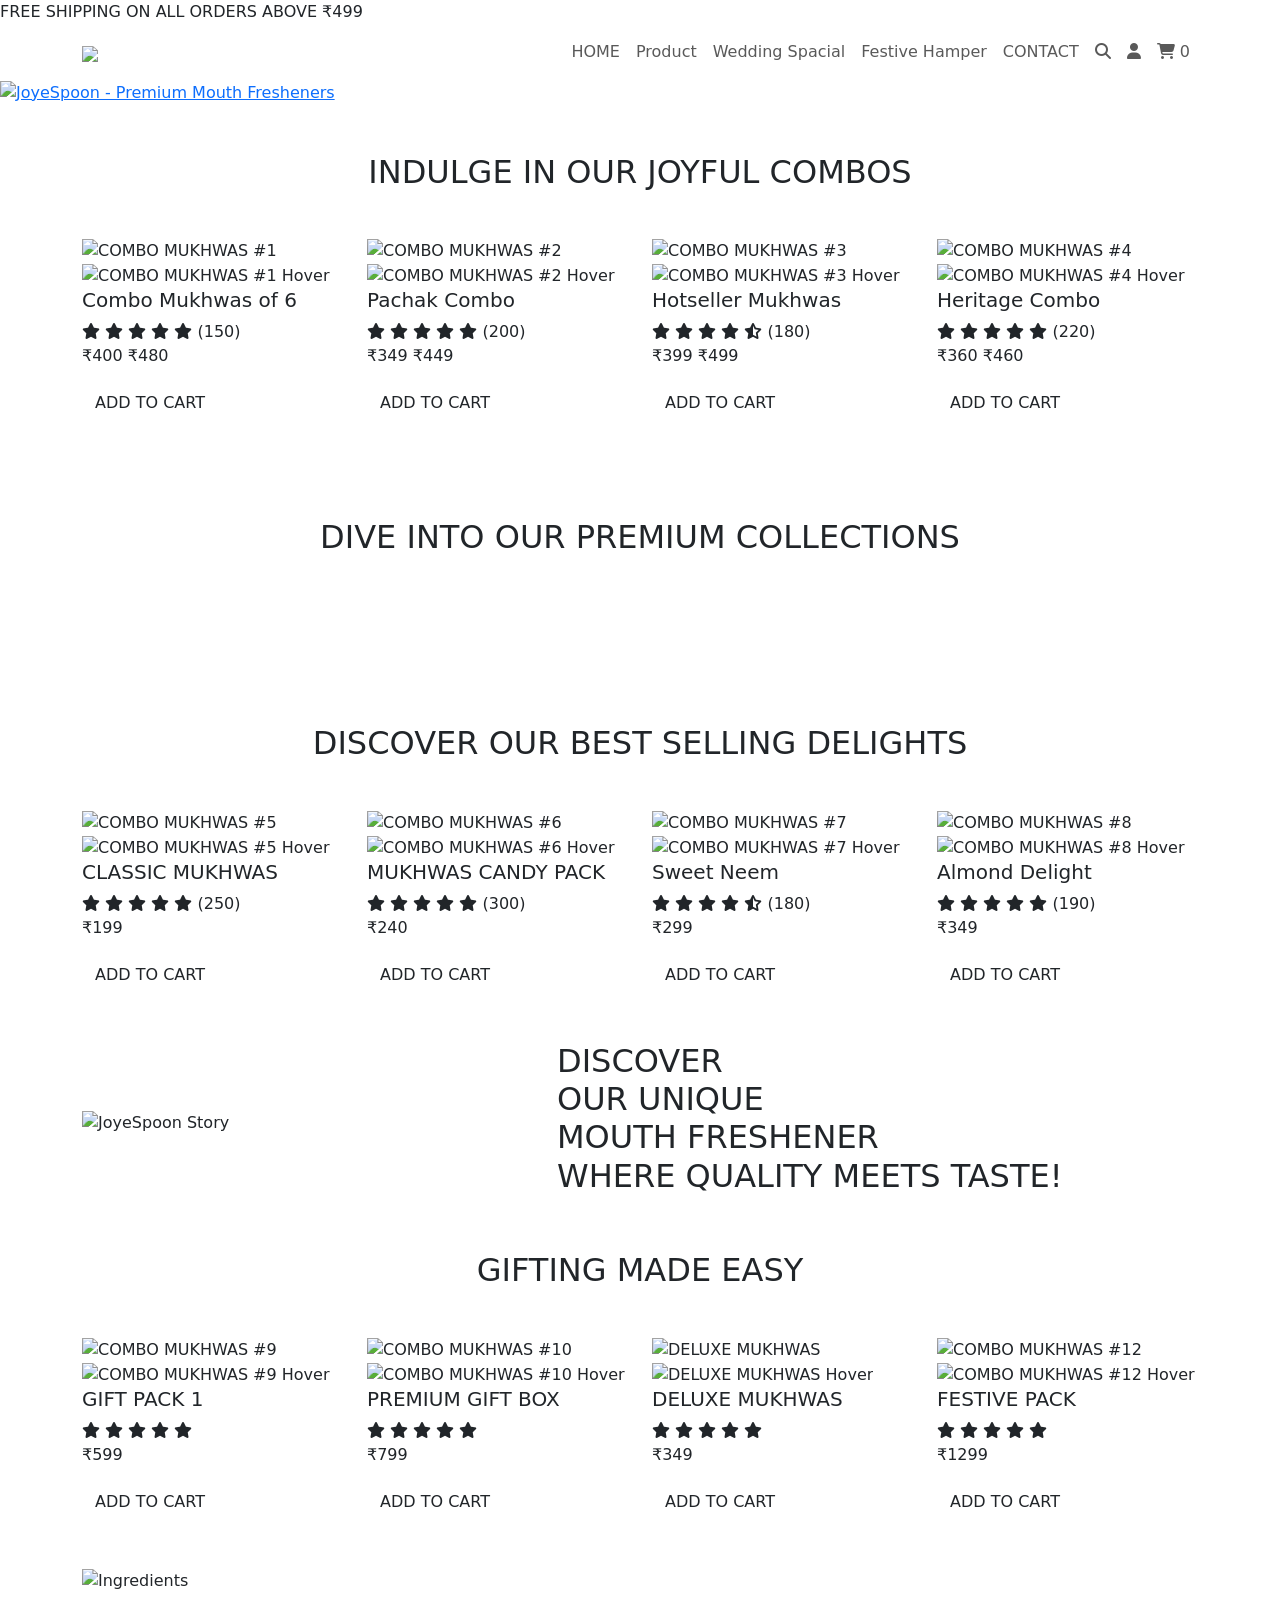
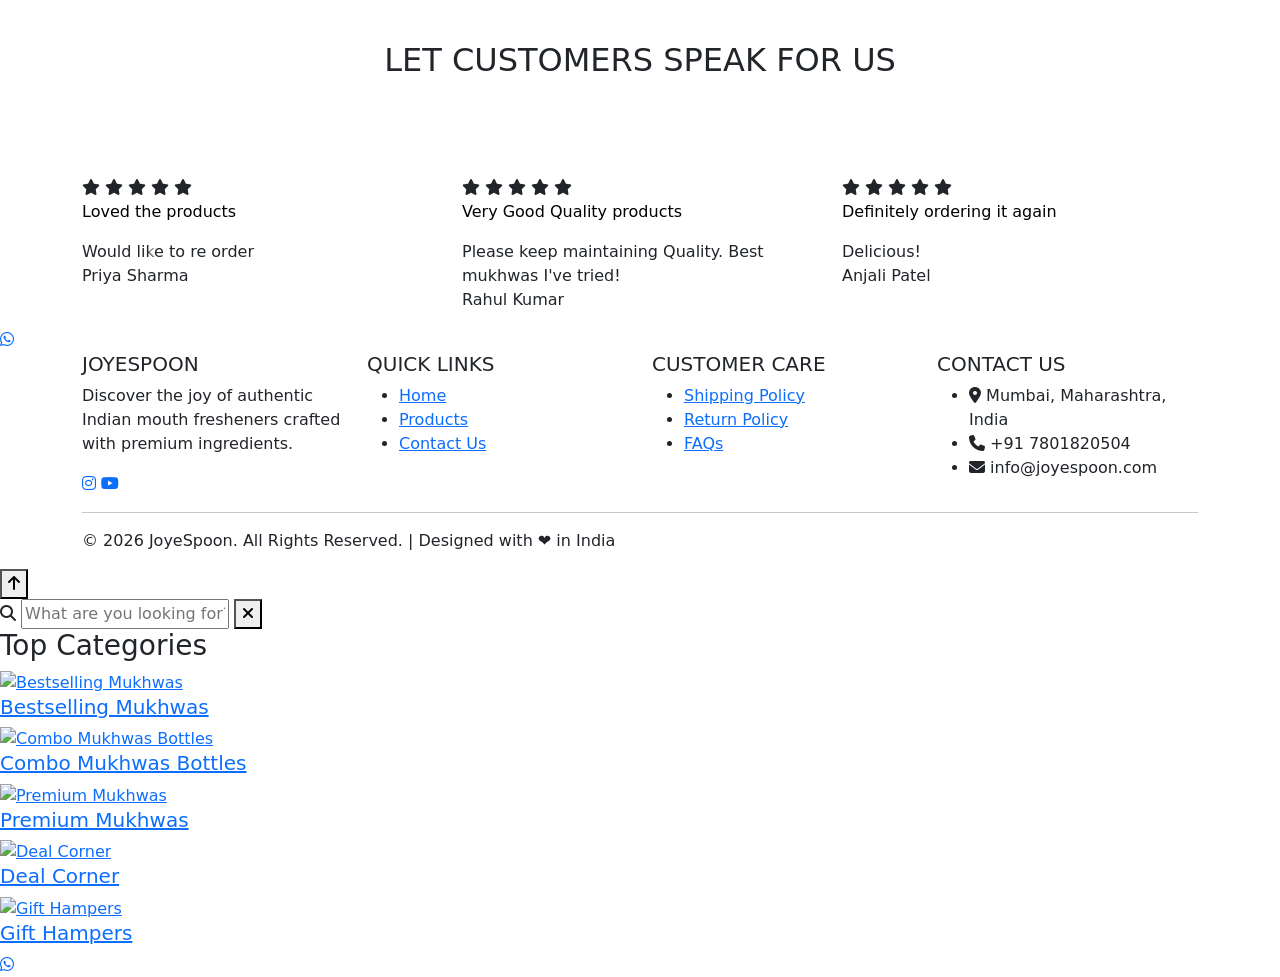
==== index.html @ 91e6e6c5 "Add files via upload" ====
<!DOCTYPE html>
<html lang="en">

<head>
  <meta charset="UTF-8" />
  <meta name="viewport" content="width=device-width, initial-scale=1.0" />
  <title>JoySpoon</title>

  <!-- Bootstrap CSS -->
  <link href="https://cdn.jsdelivr.net/npm/bootstrap@5.3.0/dist/css/bootstrap.min.css" rel="stylesheet" />

  <!-- Font Awesome -->
  <link rel="stylesheet" href="https://cdnjs.cloudflare.com/ajax/libs/font-awesome/6.4.0/css/all.min.css" />

  <!-- Google Fonts -->
  <link href="https://fonts.googleapis.com/css2?family=Poppins:wght@300;400;600;700;800;900&display=swap"
    rel="stylesheet" />

  <!-- Custom CSS -->
  <link rel="stylesheet" href="static/css/styles.css" />

  <!-- Login CSS -->
  <link rel="stylesheet" href="static/css/login.css" />
</head>

<body>
  <!-- Top Banner -->
  <div class="announcement-bar">
    <p class="mb-0">FREE SHIPPING ON ALL ORDERS ABOVE ₹499</p>
  </div>

  <!-- Navigation -->
  <nav class="navbar navbar-expand-lg navbar-light bg-white sticky-top">
    <div class="container">
      <a class="navbar-brand" href="index.html">
        <span class="brand-text"><img src="static/images/joyspoonicon.avif"></span>
      </a>
      <button class="navbar-toggler" type="button" data-bs-toggle="collapse" data-bs-target="#navbarNav">
        <span class="navbar-toggler-icon"></span>
      </button>
      <div class="collapse navbar-collapse" id="navbarNav">
        <ul class="navbar-nav ms-auto">
          <li class="nav-item">
            <a class="nav-link" href="index.html#home">HOME</a>
          </li>
          <li class="nav-item">
            <a class="nav-link" href="pages/products.html">Product</a>
          </li>
          <li class="nav-item">
            <a class="nav-link" href="pages/Wedding.html">Wedding Spacial</a>
          </li>
          <li class="nav-item">
            <a class="nav-link" href="#festive-hamper">Festive Hamper</a>
          </li>
          <li class="nav-item">
            <a class="nav-link" href="#contact">CONTACT</a>
          </li>
          <li class="nav-item">
            <a class="nav-link" href="#" id="searchIcon"><i class="fas fa-search"></i></a>
          </li>
          <li class="nav-item">
            <a class="nav-link" href="pages/login.html"><i class="fas fa-user"></i></a>
          </li>
          <li class="nav-item">
            <a class="nav-link cart-icon-wrapper" href="#" id="cartIcon">
              <i class="fas fa-shopping-cart"></i>
              <span class="cart-badge" id="cartBadge">0</span>
            </a>
          </li>
        </ul>
      </div>
    </div>
  </nav>
  <!-- Hero Carousel Section -->
  <!-- Hero Image Section -->
  <section class="hero-image-section" id="home">
    <div class="hero-image-container">
      <a href="pages/products.html">
        <img src="static/images/hero1.webp" class="hero-main-image" alt="JoyeSpoon - Premium Mouth Fresheners">
      </a>
    </div>
  </section>

  <!-- Joyful Combos Section -->
  <section class="combos-section py-5">
    <div class="container">
      <h2 class="section-title text-center mb-5">
        INDULGE IN OUR JOYFUL COMBOS
      </h2>
      <div class="row g-4">
        <div class="col-lg-3 col-md-6">
          <div class="product-card">
            <div class="product-image">
              <!-- Original image (visible by default) -->
              <img src="static/images/i1.png" alt="COMBO MUKHWAS #1" class="product-img-main" />
              <!-- Hover image (hidden by default) - REPLACE "hover-i2.png" with your hover image path -->
              <img src="static/images/i8.webp" alt="COMBO MUKHWAS #1 Hover" class="product-img-hover" />
            </div>
            <div class="product-info">
              <h5>Combo Mukhwas of 6</h5>
              <div class="rating">
                <i class="fas fa-star"></i>
                <i class="fas fa-star"></i>
                <i class="fas fa-star"></i>
                <i class="fas fa-star"></i>
                <i class="fas fa-star"></i>
                <span>(150)</span>
              </div>
              <p class="price">₹400 <span class="old-price">₹480</span></p>
              <button class="btn btn-add-cart">ADD TO CART</button>
            </div>
          </div>
        </div>
        <div class="col-lg-3 col-md-6">
          <div class="product-card">
            <div class="product-image">
              <!-- Original image (visible by default) -->
              <img src="static/images/i3.png" alt="COMBO MUKHWAS #2" class="product-img-main" />
              <!-- Hover image (hidden by default) - REPLACE "hover-i2.png" with your hover image path -->
              <img src="static/images/i8.webp" alt="COMBO MUKHWAS #2 Hover" class="product-img-hover" />
            </div>
            <div class="product-info">
              <h5>Pachak Combo</h5>
              <div class="rating">
                <i class="fas fa-star"></i>
                <i class="fas fa-star"></i>
                <i class="fas fa-star"></i>
                <i class="fas fa-star"></i>
                <i class="fas fa-star"></i>
                <span>(200)</span>
              </div>
              <p class="price">₹349 <span class="old-price">₹449</span></p>
              <button class="btn btn-add-cart">ADD TO CART</button>
            </div>
          </div>
        </div>
        <div class="col-lg-3 col-md-6">
          <div class="product-card">
            <div class="product-image">
              <!-- Original image (visible by default) -->
              <img src="static/images/i5.png" alt="COMBO MUKHWAS #3" class="product-img-main" />
              <!-- Hover image (hidden by default) - REPLACE "hover-i2.png" with your hover image path -->
              <img src="static/images/i8.webp" alt="COMBO MUKHWAS #3 Hover" class="product-img-hover" />
            </div>
            <div class="product-info">
              <h5>Hotseller Mukhwas </h5>
              <div class="rating">
                <i class="fas fa-star"></i>
                <i class="fas fa-star"></i>
                <i class="fas fa-star"></i>
                <i class="fas fa-star"></i>
                <i class="fas fa-star-half-alt"></i>
                <span>(180)</span>
              </div>
              <p class="price">₹399 <span class="old-price">₹499</span></p>
              <button class="btn btn-add-cart">ADD TO CART</button>
            </div>
          </div>
        </div>
        <div class="col-lg-3 col-md-6">
          <div class="product-card">
            <div class="product-image">
              <!-- Original image (visible by default) -->
              <img src="static/images/i7.png" alt="COMBO MUKHWAS #4" class="product-img-main" />
              <!-- Hover image (hidden by default) - REPLACE "hover-i2.png" with your hover image path -->
              <img src="static/images/i8.webp" alt="COMBO MUKHWAS #4 Hover" class="product-img-hover" />
            </div>
            <div class="product-info">
              <h5>Heritage Combo</h5>
              <div class="rating">
                <i class="fas fa-star"></i>
                <i class="fas fa-star"></i>
                <i class="fas fa-star"></i>
                <i class="fas fa-star"></i>
                <i class="fas fa-star"></i>
                <span>(220)</span>
              </div>
              <p class="price">₹360 <span class="old-price">₹460</span></p>
              <button class="btn btn-add-cart">ADD TO CART</button>
            </div>
          </div>
        </div>
      </div>
    </div>
  </section>

  <!-- Premium Collections -->
  <section class="premium-section py-5">
    <div class="container">
      <h2 class="section-title text-center mb-5">
        DIVE INTO OUR PREMIUM COLLECTIONS
      </h2>
      <div class="row g-4">
        <div class="col-lg-4 col-md-6">
          <div class="collection-card deals-corner">
            <a href="pages/products.html">
              <img src="static/images/i9.webp" alt="">
            </a>
          </div>
        </div>
        <div class="col-lg-4 col-md-6">
          <div class="collection-card premium-mukhwas">
            <a href="pages/products.html">
              <img src="static/images/i10.webp" alt="">
            </a>
          </div>
        </div>
        <div class="col-lg-4 col-md-6">
          <div class="collection-card gift-friendly">
            <a href="pages/products.html">
              <img src="static/images/i11.webp" alt="">
            </a>
          </div>
        </div>
      </div>
    </div>
  </section>

  <!-- Best Selling Products -->
  <section class="best-selling-section py-5">
    <div class="container">
      <h2 class="section-title text-center mb-5">
        DISCOVER OUR BEST SELLING DELIGHTS
      </h2>
      <div class="row g-4">
        <div class="col-lg-3 col-md-6">
          <div class="product-card">
            <div class="product-image green-bg">
              <!-- Original image (visible by default) -->
              <img src="static/images/i12.png" alt="COMBO MUKHWAS #5" class="product-img-main" />
              <!-- Hover image (hidden by default) - REPLACE "hover-i2.png" with your hover image path -->
              <img src="static/images/i13.webp" alt="COMBO MUKHWAS #5 Hover" class="product-img-hover" />
            </div>
            <div class="product-info">
              <h5>CLASSIC MUKHWAS</h5>
              <div class="rating">
                <i class="fas fa-star"></i>
                <i class="fas fa-star"></i>
                <i class="fas fa-star"></i>
                <i class="fas fa-star"></i>
                <i class="fas fa-star"></i>
                <span>(250)</span>
              </div>
              <p class="price">₹199</p>
              <button class="btn btn-add-cart">ADD TO CART</button>
            </div>
          </div>
        </div>
        <div class="col-lg-3 col-md-6">
          <div class="product-card">
            <div class="product-image orange-bg">
              <!-- Original image (visible by default) -->
              <img src="static/images/i14.png" alt="COMBO MUKHWAS #6" class="product-img-main" />
              <!-- Hover image (hidden by default) - REPLACE "hover-i2.png" with your hover image path -->
              <img src="static/images/i15.webp" alt="COMBO MUKHWAS #6 Hover" class="product-img-hover" />

            </div>
            <div class="product-info">
              <h5>MUKHWAS CANDY PACK</h5>
              <div class="rating">
                <i class="fas fa-star"></i>
                <i class="fas fa-star"></i>
                <i class="fas fa-star"></i>
                <i class="fas fa-star"></i>
                <i class="fas fa-star"></i>
                <span>(300)</span>
              </div>
              <p class="price">₹240</p>
              <button class="btn btn-add-cart">ADD TO CART</button>
            </div>
          </div>
        </div>
        <div class="col-lg-3 col-md-6">
          <div class="product-card">
            <div class="product-image blue-bg">
              <!-- Original image (visible by default) -->
              <img src="static/images/p2.jpg" alt="COMBO MUKHWAS #7" class="product-img-main" />
              <!-- Hover image (hidden by default) - REPLACE "hover-i2.png" with your hover image path -->
              <img src="static/images/i17.webp" alt="COMBO MUKHWAS #7 Hover" class="product-img-hover" />

            </div>
            <div class="product-info">
              <h5>Sweet Neem</h5>
              <div class="rating">
                <i class="fas fa-star"></i>
                <i class="fas fa-star"></i>
                <i class="fas fa-star"></i>
                <i class="fas fa-star"></i>
                <i class="fas fa-star-half-alt"></i>
                <span>(180)</span>
              </div>
              <p class="price">₹299</p>
              <button class="btn btn-add-cart">ADD TO CART</button>
            </div>
          </div>
        </div>
        <div class="col-lg-3 col-md-6">
          <div class="product-card">
            <div class="product-image orange-bg">
              <!-- Original image (visible by default) -->
              <img src="static/images/p1.jpg" alt="COMBO MUKHWAS #8" class="product-img-main" />
              <!-- Hover image (hidden by default) - REPLACE "hover-i2.png" with your hover image path -->
              <img src="static/images/i19.webp" alt="COMBO MUKHWAS #8 Hover" class="product-img-hover" />
            </div>
            <div class="product-info">
              <h5>Almond Delight</h5>
              <div class="rating">
                <i class="fas fa-star"></i>
                <i class="fas fa-star"></i>
                <i class="fas fa-star"></i>
                <i class="fas fa-star"></i>
                <i class="fas fa-star"></i>
                <span>(190)</span>
              </div>
              <p class="price">₹349</p>
              <button class="btn btn-add-cart">ADD TO CART</button>
            </div>
          </div>
        </div>
      </div>
    </div>
  </section>

  <!-- Shark Tank Section -->
  <section class="shark-tank-section">
    <div class="container">
      <div class="row align-items-center">
        <div class="col-lg-5">
          <div class="shark-tank-image-card">

            <img src="static/images/e29.webp" alt="JoyeSpoon Story" class="img-fluid" />
          </div>
        </div>
        <div class="col-lg-7">
          <div class="shark-tank-content">
            <h2 class="shark-tank-title">
              DISCOVER<br />OUR UNIQUE<br />MOUTH FRESHENER<br />WHERE QUALITY MEETS TASTE!
            </h2>
          </div>
        </div>
      </div>
    </div>
  </section>

  <!-- Gifting Section -->
  <section class="gifting-section py-5" id="festive-hamper">
    <div class="container">
      <h2 class="section-title text-center mb-5">GIFTING MADE EASY</h2>
      <div class="row g-4">
        <div class="col-lg-3 col-md-6">
          <div class="product-card">
            <div class="product-image orange-bg">
              <!-- Original image (visible by default) -->
              <img src="static/images/i20.png" alt="COMBO MUKHWAS #9" class="product-img-main" />
              <!-- Hover image (hidden by default) - REPLACE "hover-i2.png" with your hover image path -->
              <img src="static/images/i21.webp" alt="COMBO MUKHWAS #9 Hover" class="product-img-hover" />
            </div>
            <div class="product-info">
              <h5>GIFT PACK 1</h5>
              <div class="rating">
                <i class="fas fa-star"></i>
                <i class="fas fa-star"></i>
                <i class="fas fa-star"></i>
                <i class="fas fa-star"></i>
                <i class="fas fa-star"></i>
              </div>
              <p class="price">₹599</p>
              <button class="btn btn-add-cart">ADD TO CART</button>
            </div>
          </div>
        </div>
        <div class="col-lg-3 col-md-6">
          <div class="product-card">
            <div class="product-image orange-bg">
              <!-- Original image (visible by default) -->
              <img src="static/images/i22.png" alt="COMBO MUKHWAS #10" class="product-img-main" />
              <!-- Hover image (hidden by default) - REPLACE "hover-i2.png" with your hover image path -->
              <img src="static/images/i23.webp" alt="COMBO MUKHWAS #10 Hover" class="product-img-hover" />
            </div>
            <div class="product-info">
              <h5>PREMIUM GIFT BOX</h5>
              <div class="rating">
                <i class="fas fa-star"></i>
                <i class="fas fa-star"></i>
                <i class="fas fa-star"></i>
                <i class="fas fa-star"></i>
                <i class="fas fa-star"></i>
              </div>
              <p class="price">₹799</p>
              <button class="btn btn-add-cart">ADD TO CART</button>
            </div>
          </div>
        </div>
        <div class="col-lg-3 col-md-6">
          <div class="product-card">
            <div class="product-image orange-bg">
              <!-- Original image (visible by default) -->
              <img src="static/images/i24.png" alt="DELUXE MUKHWAS" class="product-img-main" />
              <!-- Hover image (hidden by default) -->
              <img src="static/images/i25.png" alt="DELUXE MUKHWAS Hover" class="product-img-hover" />
            </div>
            <div class="product-info">
              <h5>DELUXE MUKHWAS</h5>
              <div class="rating">
                <i class="fas fa-star"></i>
                <i class="fas fa-star"></i>
                <i class="fas fa-star"></i>
                <i class="fas fa-star"></i>
                <i class="fas fa-star"></i>
              </div>
              <p class="price">₹349</p>
              <button class="btn btn-add-cart">ADD TO CART</button>
            </div>
          </div>
        </div>
        <div class="col-lg-3 col-md-6">
          <div class="product-card">
            <div class="product-image orange-bg">
              <!-- Original image (visible by default) -->
              <img src="static/images/i26.png" alt="COMBO MUKHWAS #12" class="product-img-main" />
              <!-- Hover image (hidden by default) - REPLACE "hover-i2.png" with your hover image path -->
              <img src="static/images/i27.jpg" alt="COMBO MUKHWAS #12 Hover" class="product-img-hover" />
            </div>
            <div class="product-info">
              <h5>FESTIVE PACK</h5>
              <div class="rating">
                <i class="fas fa-star"></i>
                <i class="fas fa-star"></i>
                <i class="fas fa-star"></i>
                <i class="fas fa-star"></i>
                <i class="fas fa-star"></i>
              </div>
              <p class="price">₹1299</p>
              <button class="btn btn-add-cart">ADD TO CART</button>
            </div>
          </div>
        </div>
      </div>
    </div>
  </section>

  <!-- Ingredients Section -->
  <section class="ingredients-section" id="about">
    <div class="container">
      <div class="row align-items-center">
        <div class="col-lg-12">
          <div class="ingredients-image">
            <img src="static/images/bycott_WEBSITE3.webp" alt="Ingredients" class="img-fluid" />
          </div>
        </div>
        <!-- Testimonials Section -->
        <section class="testimonials-section py-5">
          <div class="container">
            <h2 class="section-title text-center mb-5">
              LET CUSTOMERS SPEAK FOR US
            </h2>
        </section>

        <!-- Testimonials Carousel -->
        <div id="testimonialsCarousel" class="carousel slide" data-bs-ride="carousel" data-bs-interval="3000">
          <div class="carousel-inner">

            <!-- Slide 1 -->
            <div class="carousel-item active">
              <div class="row g-4">
                <div class="col-lg-4 col-md-6">
                  <div class="testimonial-card">
                    <div class="rating">
                      <i class="fas fa-star"></i>
                      <i class="fas fa-star"></i>
                      <i class="fas fa-star"></i>
                      <i class="fas fa-star"></i>
                      <i class="fas fa-star"></i>
                    </div>
                    <p style="color: black;">Loved the products</p>
                    <div class="review-text">Would like to re order</div>
                    <p>Priya Sharma</p>
                  </div>
                </div>
                <div class="col-lg-4 col-md-6">
                  <div class="testimonial-card">
                    <div class="rating">
                      <i class="fas fa-star"></i>
                      <i class="fas fa-star"></i>
                      <i class="fas fa-star"></i>
                      <i class="fas fa-star"></i>
                      <i class="fas fa-star"></i>
                    </div>
                    <p style="color: black;">Very Good Quality products</p>
                    <div class="review-text">Please keep maintaining Quality. Best mukhwas I've tried!</div>
                    <p>Rahul Kumar</p>
                  </div>
                </div>
                <div class="col-lg-4 col-md-6">
                  <div class="testimonial-card">
                    <div class="rating">
                      <i class="fas fa-star"></i>
                      <i class="fas fa-star"></i>
                      <i class="fas fa-star"></i>
                      <i class="fas fa-star"></i>
                      <i class="fas fa-star"></i>
                    </div>
                    <p style="color: black;">Definitely ordering it again</p>
                    <div class="review-text">Delicious!</div>
                    <p>Anjali Patel</p>
                  </div>
                </div>
              </div>
            </div>

            <!-- Slide 2 -->
            <div class="carousel-item">
              <div class="row g-4">
                <div class="col-lg-4 col-md-6">
                  <div class="testimonial-card">
                    <div class="rating">
                      <i class="fas fa-star"></i>
                      <i class="fas fa-star"></i>
                      <i class="fas fa-star"></i>
                      <i class="fas fa-star"></i>
                      <i class="fas fa-star"></i>
                    </div>
                    <p style="color: black;">Mukhavas combo review</p>
                    <div class="review-text">Enjoying the mukhavas daily by all family members</div>
                    <p>Sneha Reddy</p>
                  </div>
                </div>
                <div class="col-lg-4 col-md-6">
                  <div class="testimonial-card">
                    <div class="rating">
                      <i class="fas fa-star"></i>
                      <i class="fas fa-star"></i>
                      <i class="fas fa-star"></i>
                      <i class="fas fa-star"></i>
                      <i class="fas fa-star"></i>
                    </div>
                    <p style="color: black;">Best quality mukhwas online!</p>
                    <div class="review-text">Natural ingredients, no artificial colors. Perfect refreshment!</div>
                    <p>Vikram Singh</p>
                  </div>
                </div>
                <div class="col-lg-4 col-md-6">
                  <div class="testimonial-card">
                    <div class="rating">
                      <i class="fas fa-star"></i>
                      <i class="fas fa-star"></i>
                      <i class="fas fa-star"></i>
                      <i class="fas fa-star"></i>
                      <i class="fas fa-star"></i>
                    </div>
                    <p style="color: black;">Excellent service</p>
                    <div class="review-text">The festive hampers were a huge hit at our Diwali party!</div>
                    <p>Meera Joshi</p>
                  </div>
                </div>
              </div>
            </div>

            <!-- Slide 3 -->
            <div class="carousel-item">
              <div class="row g-4">
                <div class="col-lg-4 col-md-6">
                  <div class="testimonial-card">
                    <div class="rating">
                      <i class="fas fa-star"></i>
                      <i class="fas fa-star"></i>
                      <i class="fas fa-star"></i>
                      <i class="fas fa-star"></i>
                      <i class="fas fa-star"></i>
                    </div>
                    <p style="color: black;">Great taste and freshness!</p>
                    <div class="review-text">I ordered for my restaurant and customers love it!</div>
                    <p>Arjun Mehta</p>
                  </div>
                </div>
                <div class="col-lg-4 col-md-6">
                  <div class="testimonial-card">
                    <div class="rating">
                      <i class="fas fa-star"></i>
                      <i class="fas fa-star"></i>
                      <i class="fas fa-star"></i>
                      <i class="fas fa-star"></i>
                      <i class="fas fa-star"></i>
                    </div>
                    <p style="color: black;">Fantastic quality</p>
                    <div class="review-text">Reminds me of traditional homemade mukhwas.</div>
                    <p>Kavita Desai</p>
                  </div>
                </div>
                <div class="col-lg-4 col-md-6">
                  <div class="testimonial-card">
                    <div class="rating">
                      <i class="fas fa-star"></i>
                      <i class="fas fa-star"></i>
                      <i class="fas fa-star"></i>
                      <i class="fas fa-star"></i>
                      <i class="fas fa-star"></i>
                    </div>
                    <p style="color: black;">Outstanding products!</p>
                    <div class="review-text">Ordered for corporate gifting and received amazing feedback!</div>
                    <p>Rohan Kapoor</p>
                  </div>
                </div>
              </div>
            </div>

          </div>

          <!-- Carousel Controls -->
          <button class="carousel-control-prev testimonial-control-prev" type="button"
            data-bs-target="#testimonialsCarousel" data-bs-slide="prev">
            <span class="carousel-control-prev-icon" aria-hidden="true"></span>
            <span class="visually-hidden">Previous</span>
          </button>
          <button class="carousel-control-next testimonial-control-next" type="button"
            data-bs-target="#testimonialsCarousel" data-bs-slide="next">
            <span class="carousel-control-next-icon" aria-hidden="true"></span>
            <span class="visually-hidden">Next</span>
          </button>
        </div>

      </div>
  </section>


  <!-- WhatsApp Float Button -->
  <a href="https://wa.me/7801820504" class="whatsapp-float" target="_blank">
    <i class="fab fa-whatsapp"></i>
  </a>

  <!-- Footer -->
  <footer class="footer" id="contact">
    <div class="container">
      <div class="row g-4">
        <div class="col-lg-3 col-md-6">
          <h5 class="footer-title">JOYESPOON</h5>
          <p>
            Discover the joy of authentic Indian mouth fresheners crafted with
            premium ingredients.
          </p>
          <div class="social-links">
            <a href="https://www.instagram.com/joyspoonindia/" target="_blank" rel="noopener noreferrer"><i class="fab fa-instagram"></i></a>
            <a href="https://www.youtube.com/@JoySpoonindia" target="_blank" rel="noopener noreferrer"><i class="fab fa-youtube"></i></a>
          </div>
        </div>
        <div class="col-lg-3 col-md-6">
          <h5 class="footer-title">QUICK LINKS</h5>
          <ul class="footer-links">
            <li><a href="index.html#home">Home</a></li>
            <li><a href="pages/products.html">Products</a></li>
            <li><a href="index.html#contact">Contact Us</a></li>
          </ul>
        </div>
        <div class="col-lg-3 col-md-6">
          <h5 class="footer-title">CUSTOMER CARE</h5>
          <ul class="footer-links">
            <li><a href="#">Shipping Policy</a></li>
            <li><a href="#">Return Policy</a></li>
            <li><a href="#">FAQs</a></li>
          </ul>
        </div>
        <div class="col-lg-3 col-md-6">
          <h5 class="footer-title">CONTACT US</h5>
          <ul class="footer-contact">
            <li>
              <i class="fas fa-map-marker-alt"></i> Mumbai, Maharashtra, India
            </li>
            <li><i class="fas fa-phone"></i> +91 7801820504</li>
            <li><i class="fas fa-envelope"></i> info@joyespoon.com</li>
          </ul>
        </div>
      </div>
      <hr class="footer-divider" />
      <div class="footer-bottom">
        <p>
          &copy; 2026 JoyeSpoon. All Rights Reserved. | Designed with ❤️ in
          India
        </p>
      </div>
    </div>
  </footer>

  <!-- Scroll to Top Button -->
  <button class="scroll-top" id="scrollTop">
    <i class="fas fa-arrow-up"></i>
  </button>

  <!-- Search Drawer -->
  <div class="search-overlay" id="searchOverlay"></div>
  <div class="search-drawer" id="searchDrawer">
    <div class="search-header">
      <div class="search-input-container">
        <i class="fas fa-search search-input-icon"></i>
        <input type="text" class="search-input" placeholder="What are you looking for?" id="searchInput" />
        <button class="search-close" id="searchClose">
          <i class="fas fa-times"></i>
        </button>
      </div>
    </div>

    <div class="search-body">
      <!-- Search Results Section -->
      <div id="searchResults" class="search-results" style="display: none;">
        <h3 class="search-section-title">Search Results</h3>
        <div id="searchResultsContainer"></div>
      </div>
      
      <!-- Top Categories Section -->
      <div id="topCategories">
        <h3 class="search-section-title">Top Categories</h3>
        <div class="categories-grid">
        <!-- Category 1: Bestselling Mukhwas -->
        <a href="pages/products.html" class="category-card">
          <div class="category-image category-green">
            <img src="static/images/i12.png" alt="Bestselling Mukhwas" />
          </div>
          <h5 class="category-title">Bestselling Mukhwas</h5>
        </a>

        <!-- Category 2: Combo Mukhwas Bottles -->
        <a href="pages/products.html" class="category-card">
          <div class="category-image category-brown">
            <img src="static/images/i29.jpeg" alt="Combo Mukhwas Bottles" />
          </div>
          <h5 class="category-title">Combo Mukhwas Bottles</h5>
        </a>

        <!-- Category 3: Premium Mukhwas -->
        <a href="pages/products.html" class="category-card">
          <div class="category-image category-pink">
            <img src="static/images/i28.jpeg" alt="Premium Mukhwas" />
          </div>
          <h5 class="category-title">Premium Mukhwas</h5>
        </a>

        <!-- Category 4: Deal Corner -->
        <a href="pages/products.html" class="category-card">
          <div class="category-image category-orange">
            <img src="static/images/i14.png" alt="Deal Corner" />
          </div>
          <h5 class="category-title">Deal Corner</h5>
        </a>

        <!-- Category 5: Gift Hampers -->
        <a href="#festive-hamper" class="category-card">
          <div class="category-image category-beige">
            <img src="static/images/i20.png" alt="Gift Hampers" />
          </div>
          <h5 class="category-title">Gift Hampers</h5>
        </a>
      </div>
      </div>
    </div>
  </div>

  <!-- Bootstrap JS -->
  <script src="https://cdn.jsdelivr.net/npm/bootstrap@5.3.0/dist/js/bootstrap.bundle.min.js"></script>

  <!-- Custom JS -->
  <script src="static/js/script.js"></script>

  <!-- Loyalty System -->
  <script src="static/js/loyalty-system.js"></script>

  <!-- Product Detail Offcanvas -->
  <script src="static/js/product-detail-offcanvas.js"></script>

  <!-- Cart Offcanvas -->
  <script src="static/js/cart-offcanvas.js"></script>

  <!-- Cart Offcanvas (Right Side) -->
  <div class="offcanvas offcanvas-end cart-offcanvas" tabindex="-1" id="cartOffcanvas">
    <div class="offcanvas-header">
      <h5 class="offcanvas-title">
        <i class="fas fa-shopping-cart"></i> Shopping Cart
      </h5>
      <button type="button" class="btn-close" data-bs-dismiss="offcanvas"></button>
    </div>
    <div class="offcanvas-body">
      <!-- Cart Items Container -->
      <div id="cartOffcanvasItems" class="cart-offcanvas-items-container">
        <!-- Items will be dynamically loaded here -->
      </div>
    </div>
    <div class="cart-offcanvas-footer">
      <!-- Summary -->
      <div class="cart-summary">
        <div class="cart-summary-row cart-total-row">
          <span>Total:</span>
          <span id="cartOffcanvasTotal">₹0</span>
        </div>
      </div>
      
      <!-- Action Buttons -->
      <div class="cart-actions">
        <button class="btn-clear-cart-offcanvas" id="cartOffcanvasClearBtn">
          <i class="fas fa-trash"></i> Clear Cart
        </button>
        <button class="btn-checkout-offcanvas" id="cartOffcanvasCheckoutBtn">
          Proceed to Checkout
        </button>
      </div>
    </div>
  </div>

  <!-- Product Detail Offcanvas (Right Side) -->
  <div class="offcanvas offcanvas-end product-detail-offcanvas" tabindex="-1" id="productDetailOffcanvas">
    <div class="offcanvas-header">
      <h5 class="offcanvas-title">Product Details</h5>
      <button type="button" class="btn-close" data-bs-dismiss="offcanvas"></button>
    </div>
    <div class="offcanvas-body">
      <!-- Product Image -->
      <div class="detail-image-container">
        <img src="" alt="Product" id="detailProductImage" class="detail-product-image">
      </div>
      
      <!-- Product Title -->
      <h3 class="detail-product-title" id="detailProductTitle"></h3>
      
      <!-- Price -->
      <div class="detail-price-section" id="detailProductPrice"></div>
      
      <p class="detail-tax-note">Inclusive of taxes</p>
      
      <!-- Size Selection -->
      <div class="detail-size-section">
        <label class="detail-label">Size:</label>
        <div class="detail-size-options">
          <button class="detail-size-btn active" data-size="100g" onclick="selectSize(this)">100 g</button>
          <button class="detail-size-btn" data-size="200g" onclick="selectSize(this)">2 x 100 g</button>
          <button class="detail-size-btn" data-size="300g" onclick="selectSize(this)">200 g</button>
        </div>
      </div>
      
      <!-- Quantity -->
      <div class="detail-quantity-section">
        <label class="detail-label">Quantity:</label>
        <div class="detail-quantity-controls">
          <button class="detail-qty-btn" onclick="decreaseDetailQuantity()">-</button>
          <input type="number" id="detailQuantity" value="1" min="1" readonly>
          <button class="detail-qty-btn" onclick="increaseDetailQuantity()">+</button>
        </div>
      </div>
      
      <!-- Add to Cart Button -->
      <button class="detail-add-to-cart-btn" id="detailAddToCartBtn">
        ADD TO CART
      </button>
      
      <!-- Description -->
      <div class="detail-description">
        <p id="detailProductDescription"></p>
      </div>
      
      <!-- Key Benefits -->
      <div class="detail-benefits">
        <h6>Key Benefits:</h6>
        <ul id="detailBenefitsList"></ul>
      </div>
      
      <!-- Accordion for More Details -->
      <div class="accordion detail-accordion" id="detailAccordion">
        <!-- Ingredients -->
        <div class="accordion-item">
          <h2 class="accordion-header">
            <button class="accordion-button collapsed" type="button" data-bs-toggle="collapse" data-bs-target="#ingredientsCollapse">
              Ingredients
            </button>
          </h2>
          <div id="ingredientsCollapse" class="accordion-collapse collapse" data-bs-parent="#detailAccordion">
            <div class="accordion-body" id="detailIngredients"></div>
          </div>
        </div>
        
        <!-- Usage Info -->
        <div class="accordion-item">
          <h2 class="accordion-header">
            <button class="accordion-button collapsed" type="button" data-bs-toggle="collapse" data-bs-target="#usageCollapse">
              Usage Info
            </button>
          </h2>
          <div id="usageCollapse" class="accordion-collapse collapse" data-bs-parent="#detailAccordion">
            <div class="accordion-body" id="detailUsageInfo"></div>
          </div>
        </div>
        
        <!-- Additional Information -->
        <div class="accordion-item">
          <h2 class="accordion-header">
            <button class="accordion-button collapsed" type="button" data-bs-toggle="collapse" data-bs-target="#additionalCollapse">
              Additional Information
            </button>
          </h2>
          <div id="additionalCollapse" class="accordion-collapse collapse" data-bs-parent="#detailAccordion">
            <div class="accordion-body" id="detailAdditionalInfo"></div>
          </div>
        </div>
      </div>
    </div>
  </div>

  <!-- WhatsApp Float Button -->
  <a href="https://wa.me/7801820504" class="whatsapp-float" target="_blank">
    <i class="fab fa-whatsapp"></i>
  </a>

</body>

</html>
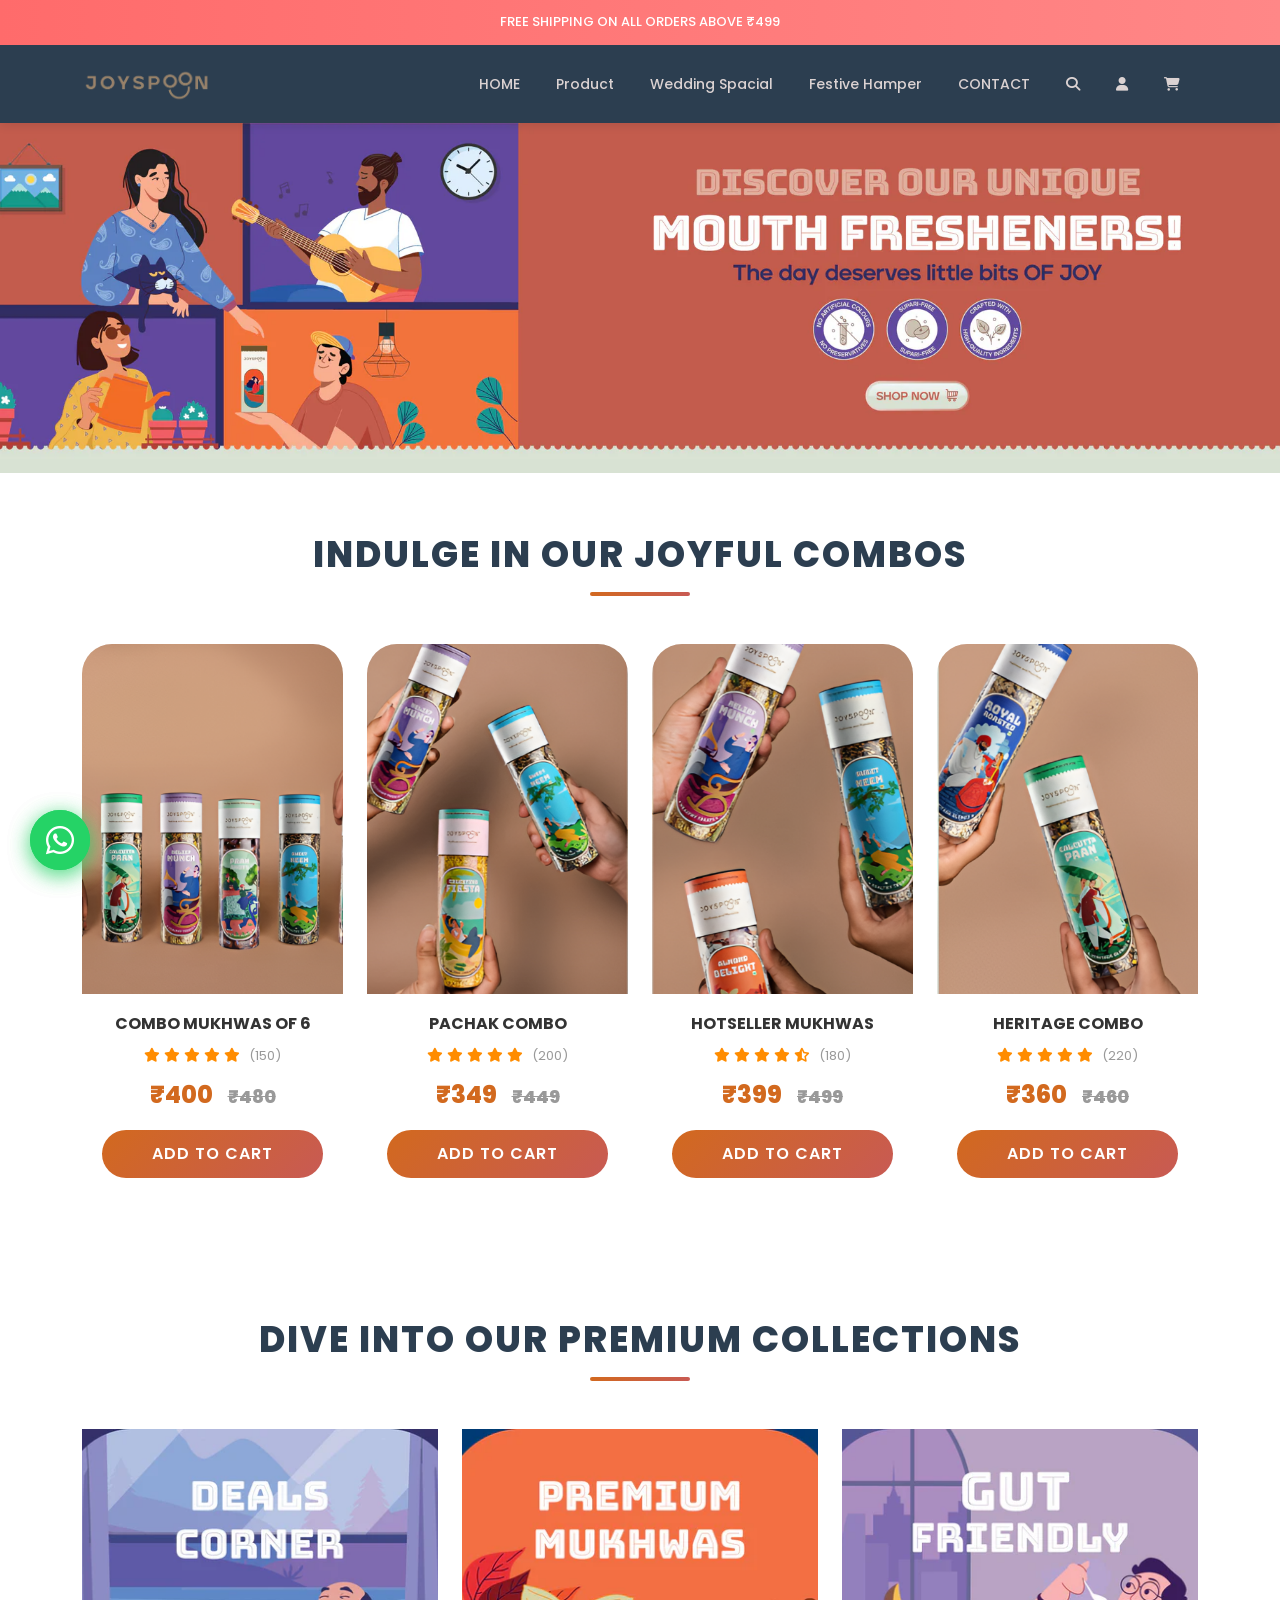
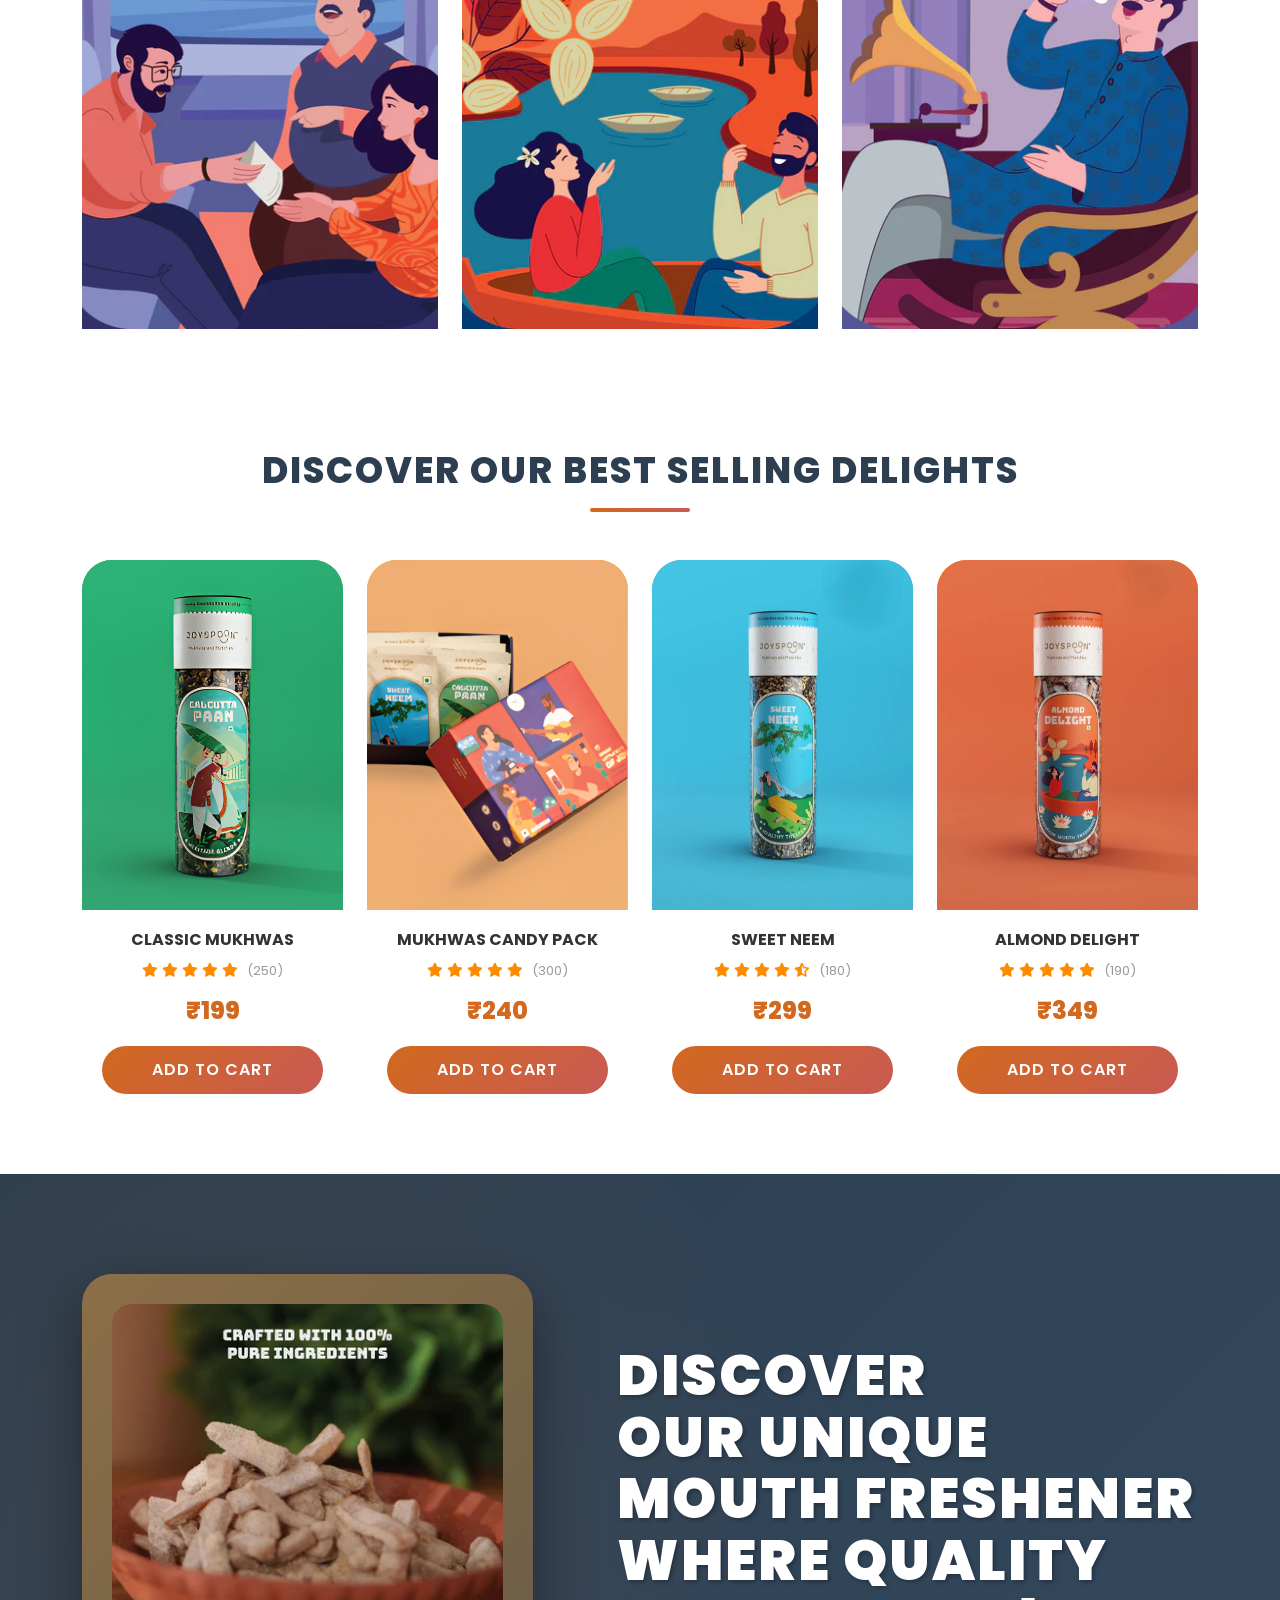
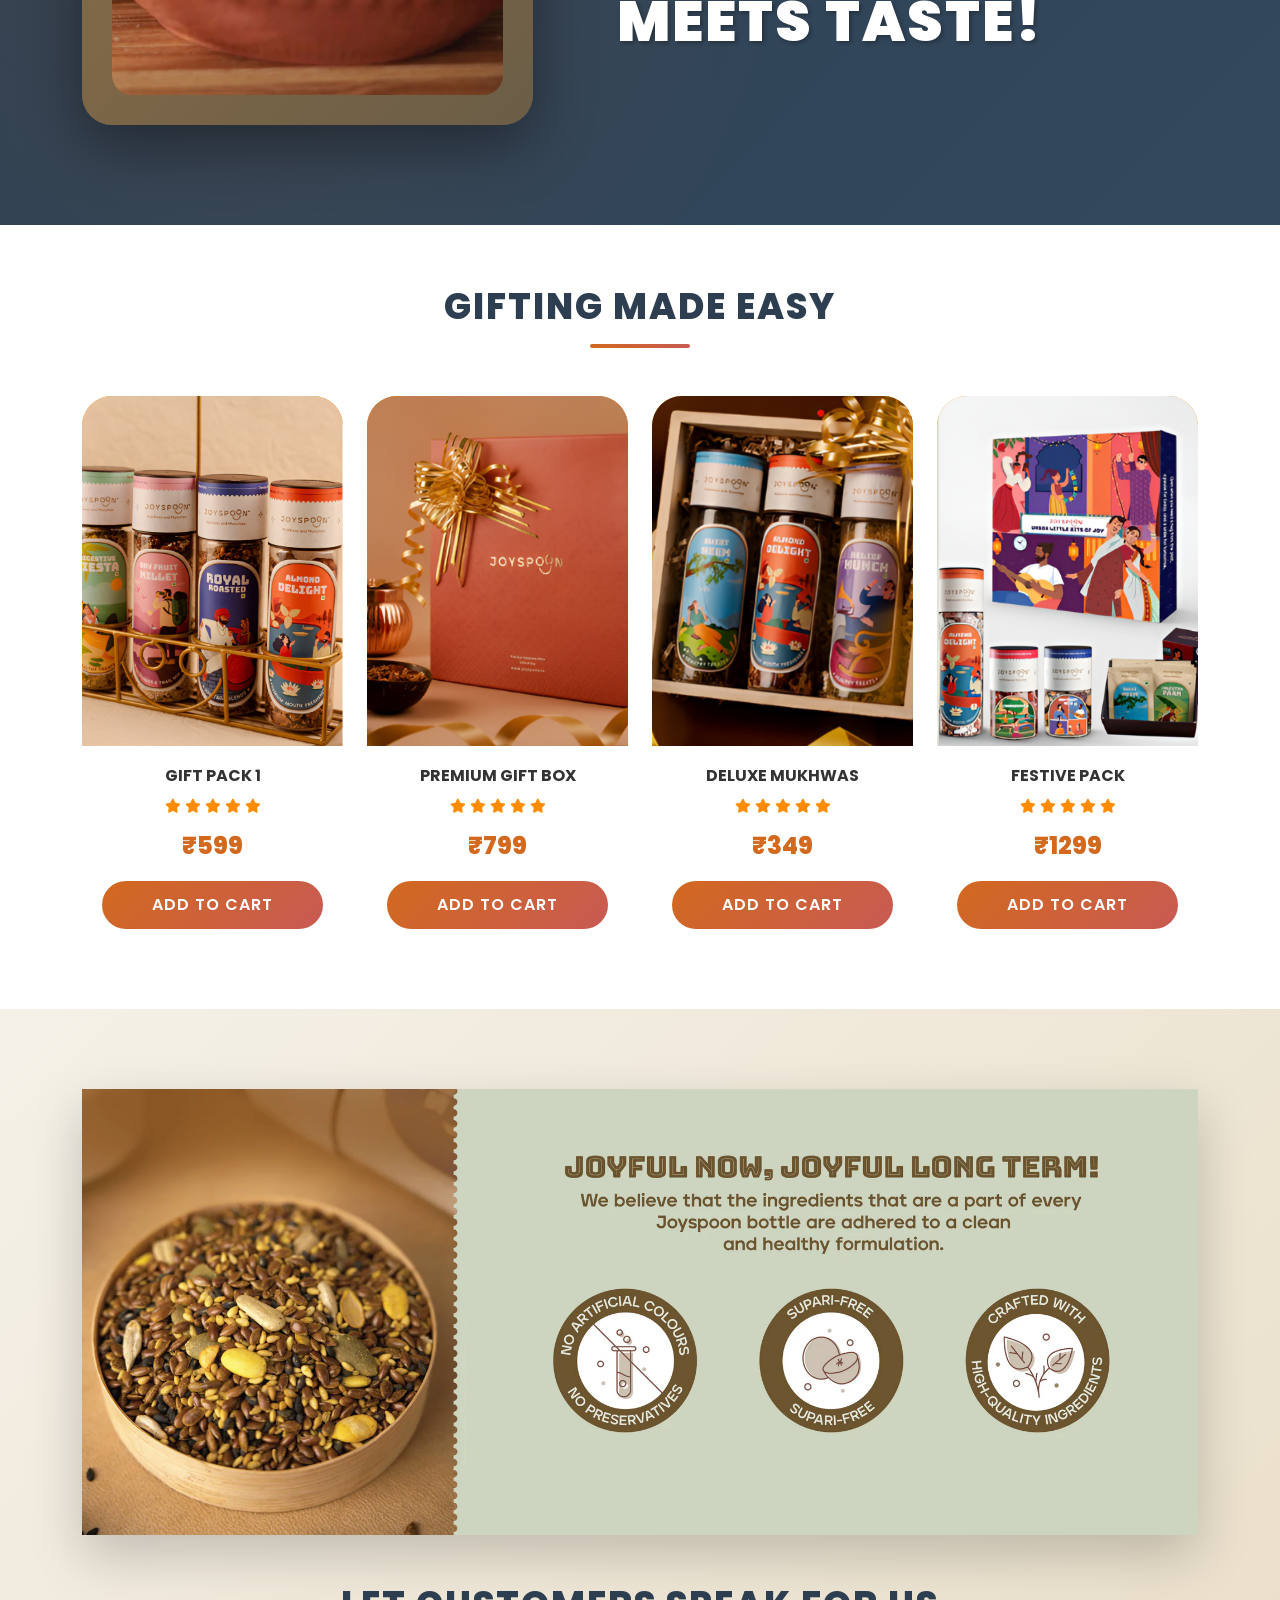
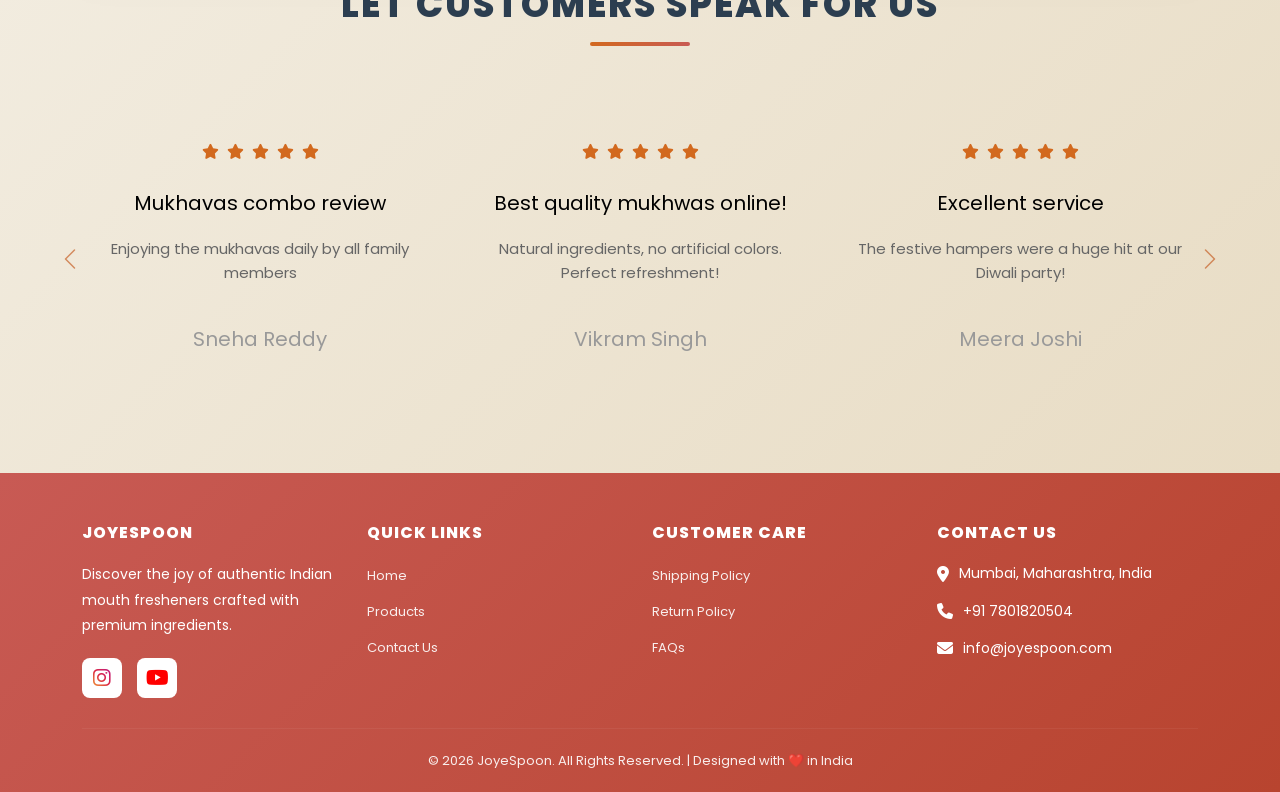
==== commit a231497c: "Update index.html" ====
--- a/index.html
+++ b/index.html
@@ -901,7 +901,7 @@
   </div>
 
   <!-- WhatsApp Float Button -->
-  <a href="https://wa.me/7801820504" class="whatsapp-float" target="_blank">
+  <a href="https://wa.me/9558326324" class="whatsapp-float" target="_blank">
     <i class="fab fa-whatsapp"></i>
   </a>
 
--- a/static/css/styles.css
+++ b/static/css/styles.css
@@ -0,0 +1,3864 @@
+/* Global Styles */
+* {
+    margin: 0;
+    padding: 0;
+    box-sizing: border-box;
+}
+
+html {
+    width: 100%;
+    overflow-x: hidden;
+}
+
+body {
+    font-family: 'Poppins', sans-serif;
+    color: #333;
+    line-height: 1.6;
+    overflow-x: hidden;
+    margin: 0;
+    padding: 0;
+    width: 100%;
+}
+
+/* Color Variables */
+:root {
+    --primary-orange: #D2691E;
+    --primary-red: #C85A54;
+    --navy-blue: #2C3E50;
+    --light-beige: #F5F1E8;
+    --purple: #7B68BE;
+    --green: #4CAF50;
+    --dark-text: #333;
+}
+
+/* Top Announcement Bar */
+.announcement-bar {
+    background: linear-gradient(90deg, #ff6b6b 0%, #ff8787 100%);
+    color: white;
+    text-align: center;
+    padding: 12px 20px;
+    font-size: 13px;
+    font-weight: 500;
+    position: sticky;
+    top: 0;
+    z-index: 1000;
+}
+
+/* Navigation */
+.navbar {
+    background: white;
+    box-shadow: 0 2px 10px rgba(0, 0, 0, 0.1);
+    padding: 8px 0;
+    position: sticky;
+    top: 44px;
+    z-index: 999;
+}
+
+.navbar-brand img {
+    height: 35px;
+}
+
+.navbar-nav .nav-link {
+    color: #dbd2d2;
+    font-weight: 500;
+    margin: 0 10px;
+    padding: 5px 0;
+    font-size: 14px;
+    transition: color 0.3s;
+    position: relative;
+}
+
+.navbar-nav .nav-link:hover {
+    color: #ff6b6b;
+}
+
+.navbar-nav .nav-link::after {
+    content: '';
+    position: absolute;
+    width: 0;
+    height: 2px;
+    bottom: 0;
+    left: 0;
+    background-color: #ff6b6b;
+    transition: width 0.3s;
+}
+
+.navbar-nav .nav-link:hover::after {
+    width: 100%;
+}
+
+.navbar-icons {
+    display: flex;
+    align-items: center;
+    gap: 15px;
+}
+
+.navbar-icons i {
+    font-size: 16px;
+    color: #333;
+    cursor: pointer;
+    transition: color 0.3s;
+}
+
+.navbar-icons i:hover {
+    color: #ff6b6b;
+}
+
+/* Hero Section */
+/* Hero Image Section */
+.hero-image-section {
+    position: relative;
+    overflow: hidden;
+    width: 100%;
+}
+
+.hero-image-container {
+    width: 100%;
+    height: 350px;
+    position: relative;
+    overflow: hidden;
+}
+
+.hero-main-image {
+    width: 100%;
+    height: 100%;
+    display: block;
+    object-fit: cover;
+    object-position: center;
+}
+
+@media (max-width: 1200px) {
+    .hero-image-container {
+        height: 450px;
+    }
+}
+
+@media (max-width: 992px) {
+    .hero-image-container {
+        height: 400px;
+    }
+}
+
+@media (max-width: 768px) {
+    .hero-image-container {
+        height: 350px;
+    }
+}
+
+@media (max-width: 576px) {
+    .hero-image-container {
+        height: 300px;
+    }
+}
+
+.hero-slide {
+    background: linear-gradient(135deg, #8B2635, #C85A54);
+    padding: 100px 0;
+    color: white;
+    min-height: 600px;
+    display: flex;
+    align-items: center;
+}
+
+.hero-slide-2 {
+    background: linear-gradient(135deg, #E8DCC4, #D4C4A8);
+    color: #333;
+}
+
+.hero-slide-3 {
+    background: linear-gradient(135deg, #2C3E50, #34495e);
+    color: white;
+}
+
+.hero-slide-title {
+    font-size: 48px;
+    font-weight: 900;
+    margin-bottom: 20px;
+    text-transform: uppercase;
+    animation: fadeInUp 1s ease;
+    line-height: 1.2;
+}
+
+.hero-slide-subtitle {
+    font-size: 18px;
+    font-weight: 400;
+    margin-bottom: 30px;
+    opacity: 0.95;
+}
+
+.btn-hero-slide {
+    background: white;
+    color: #8B2635;
+    padding: 15px 50px;
+    font-weight: 700;
+    border: none;
+    border-radius: 50px;
+    transition: all 0.3s ease;
+    text-transform: uppercase;
+    letter-spacing: 1px;
+    font-size: 16px;
+}
+
+.btn-hero-slide:hover {
+    background: #D2691E;
+    color: white;
+    transform: translateY(-3px);
+    box-shadow: 0 10px 25px rgba(0, 0, 0, 0.3);
+}
+
+.donation-progress {
+    background: rgba(255, 255, 255, 0.15);
+    padding: 25px;
+    border-radius: 15px;
+    display: inline-block;
+    backdrop-filter: blur(10px);
+}
+
+.progress-stats {
+    font-size: 48px;
+    font-weight: 900;
+    line-height: 1;
+    margin-bottom: 10px;
+}
+
+.progress-number {
+    color: white;
+}
+
+.progress-separator {
+    color: rgba(255, 255, 255, 0.6);
+    margin: 0 5px;
+}
+
+.progress-total {
+    color: rgba(255, 255, 255, 0.8);
+}
+
+.progress-label {
+    font-size: 14px;
+    font-weight: 600;
+    letter-spacing: 2px;
+    margin: 0;
+    opacity: 0.9;
+}
+
+.hero-section {
+    background: linear-gradient(135deg, #E8DCC4, #D4C4A8);
+    padding: 80px 0;
+    color: #333;
+    position: relative;
+    overflow: hidden;
+}
+
+.hero-section::before {
+    content: '';
+    position: absolute;
+    top: 0;
+    left: 0;
+    right: 0;
+    bottom: 0;
+    background: url('data:image/svg+xml,<svg xmlns="http://www.w3.org/2000/svg" viewBox="0 0 1440 320"><path fill="%23ffffff" fill-opacity="0.1" d="M0,96L48,112C96,128,192,160,288,160C384,160,480,128,576,122.7C672,117,768,139,864,144C960,149,1056,139,1152,122.7C1248,107,1344,85,1392,74.7L1440,64L1440,320L1392,320C1344,320,1248,320,1152,320C1056,320,960,320,864,320C768,320,672,320,576,320C480,320,384,320,288,320C192,320,96,320,48,320L0,320Z"></path></svg>') no-repeat bottom;
+    background-size: cover;
+}
+
+.hero-content {
+    position: relative;
+    z-index: 2;
+}
+
+.hero-title {
+    font-size: 48px;
+    font-weight: 900;
+    margin-bottom: 10px;
+    text-transform: uppercase;
+    animation: fadeInLeft 1s ease;
+    color: #8B6F47;
+}
+
+.hero-subtitle {
+    font-size: 36px;
+    font-weight: 800;
+    line-height: 1.3;
+    margin-bottom: 30px;
+    animation: fadeInLeft 1.2s ease;
+    color: #333;
+}
+
+.hero-description {
+    font-size: 18px;
+    font-weight: 400;
+    margin-bottom: 30px;
+    opacity: 0.9;
+}
+
+.hero-social {
+    display: flex;
+    gap: 15px;
+    margin-bottom: 30px;
+    animation: fadeInLeft 1.4s ease;
+}
+
+.social-icon {
+    width: 45px;
+    height: 45px;
+    background: #2C3E50;
+    color: white;
+    display: flex;
+    align-items: center;
+    justify-content: center;
+    border-radius: 50%;
+    transition: all 0.3s ease;
+}
+
+.social-icon:hover {
+    background: #D2691E;
+    color: white;
+    transform: translateY(-5px);
+}
+
+.btn-hero {
+    background: #2C3E50;
+    color: white;
+    padding: 15px 40px;
+    font-weight: 700;
+    border: none;
+    border-radius: 50px;
+    transition: all 0.3s ease;
+    text-transform: uppercase;
+    letter-spacing: 1px;
+    animation: fadeInLeft 1.6s ease;
+}
+
+.btn-hero:hover {
+    background: #D2691E;
+    color: white;
+    transform: translateY(-3px);
+    box-shadow: 0 10px 25px rgba(0, 0, 0, 0.2);
+}
+
+.hero-image {
+    position: relative;
+    z-index: 2;
+    animation: fadeInRight 1s ease;
+}
+
+.hero-image img {
+    border-radius: 20px;
+    box-shadow: 0 20px 50px rgba(0, 0, 0, 0.3);
+}
+
+/* Animations */
+@keyframes fadeInLeft {
+    from {
+        opacity: 0;
+        transform: translateX(-50px);
+    }
+
+    to {
+        opacity: 1;
+        transform: translateX(0);
+    }
+}
+
+@keyframes fadeInRight {
+    from {
+        opacity: 0;
+        transform: translateX(50px);
+    }
+
+    to {
+        opacity: 1;
+        transform: translateX(0);
+    }
+}
+
+/* Section Title */
+.section-title {
+    font-size: 36px;
+    font-weight: 800;
+    color: #2C3E50;
+    text-transform: uppercase;
+    letter-spacing: 2px;
+    position: relative;
+    padding-bottom: 20px;
+    z-index: 1;
+}
+
+.section-title::after {
+    content: '';
+    position: absolute;
+    bottom: 0;
+    left: 50%;
+    transform: translateX(-50%);
+    width: 100px;
+    height: 4px;
+    background: linear-gradient(135deg, #D2691E, #C85A54);
+    border-radius: 2px;
+}
+
+/* Sections Styling */
+.combos-section,
+.premium-section,
+.best-selling-section,
+.gifting-section {
+    background: white;
+    position: relative;
+    z-index: 1;
+    padding-top: 60px !important;
+    padding-bottom: 60px !important;
+}
+
+/* Product Cards */
+.product-image {
+    position: relative;
+    overflow: hidden;
+    height: 350px;
+    background: #f8f8f8;
+    border-top-left-radius: 30px;
+    border-top-right-radius: 30px;
+}
+
+.product-img-main,
+.product-img-hover {
+    position: absolute;
+    top: 0;
+    left: 0;
+    width: 100%;
+    height: 100%;
+    object-fit: cover;
+    transition: opacity 0.4s ease;
+}
+
+.product-img-hover {
+    opacity: 0;
+}
+
+.product-card:hover .product-img-main {
+    opacity: 0;
+}
+
+.product-card:hover .product-img-hover {
+    opacity: 1;
+}
+
+.product-card:hover .product-image img {
+    transform: scale(1.05);
+}
+
+
+.product-badge {
+    position: absolute;
+    top: 15px;
+    right: 15px;
+    background: #4CAF50;
+    color: white;
+    padding: 5px 15px;
+    border-radius: 20px;
+    font-size: 12px;
+    font-weight: 700;
+    text-transform: uppercase;
+    z-index: 1;
+}
+
+.product-badge.sale {
+    background: #FF5722;
+}
+
+.product-info {
+    padding: 20px;
+    text-align: center;
+}
+
+.product-info h5 {
+    font-size: 16px;
+    font-weight: 700;
+    color: #333;
+    margin-bottom: 10px;
+    text-transform: uppercase;
+}
+
+.rating {
+    color: darkorange;
+    font-size: 14px;
+    margin-bottom: 10px;
+}
+
+.rating span {
+    color: #999;
+    font-size: 13px;
+    margin-left: 5px;
+}
+
+.price {
+    font-size: 24px;
+    font-weight: 800;
+    color: #D2691E;
+    margin-bottom: 15px;
+}
+
+.old-price {
+    font-size: 18px;
+    color: #999;
+    text-decoration: line-through;
+    margin-left: 10px;
+}
+
+.btn-add-cart {
+    background: linear-gradient(135deg, #D2691E, #C85A54);
+    color: white;
+    border: none;
+    padding: 12px 30px;
+    border-radius: 50px;
+    font-weight: 600;
+    text-transform: uppercase;
+    letter-spacing: 1px;
+    transition: all 0.3s ease;
+    width: 100%;
+}
+
+.btn-add-cart:hover {
+    background: linear-gradient(135deg, #C85A54, #B8442F);
+    transform: translateY(-2px);
+    box-shadow: 0 5px 15px rgba(0, 0, 0, 0.2);
+}
+
+/* Background Colors for Products */
+.green-bg {
+    background: linear-gradient(135deg, #4CAF50, #45a049);
+}
+
+.orange-bg {
+    background: linear-gradient(135deg, #FF9800, #F57C00);
+}
+
+.blue-bg {
+    background: linear-gradient(135deg, #2196F3, #1976D2);
+}
+
+/* Collection Cards */
+.collection-card {
+    height: 500px;
+    overflow: hidden;
+    position: relative;
+    cursor: pointer;
+    transition: all 0.3s ease;
+}
+
+.collection-card a {
+    display: block;
+    width: 100%;
+    height: 100%;
+}
+
+.collection-card a img {
+    width: 100%;
+    height: 100%;
+    object-fit: cover;
+}
+
+.collection-card:hover {
+    transform: translateY(-10px);
+    box-shadow: 0 20px 50px rgba(0, 0, 0, 0.3);
+}
+
+.deals-corner {
+    background: url('i9.webp');
+    background-size: cover;
+    background-position: center;
+}
+
+.premium-mukhwas {
+    background: url(i10.webp);
+    background-size: cover;
+    background-position: center;
+}
+
+.gift-friendly {
+    background: url(i11.webp);
+    background-size: cover;
+    background-position: center;
+}
+
+.collection-overlay {
+    position: absolute;
+    top: 0;
+    left: 0;
+    right: 0;
+    bottom: 0;
+    display: flex;
+    flex-direction: column;
+    align-items: center;
+    justify-content: center;
+    color: white;
+    padding: 30px;
+}
+
+.collection-overlay h3 {
+    font-size: 42px;
+    font-weight: 900;
+    text-align: center;
+    margin-bottom: 30px;
+    line-height: 1.2;
+    text-transform: uppercase;
+    text-shadow: 2px 2px 4px rgba(0, 0, 0, 0.3);
+}
+
+.btn-collection {
+    background: white;
+    color: #333;
+    border: none;
+    padding: 15px 40px;
+    border-radius: 50px;
+    font-weight: 700;
+    text-transform: uppercase;
+    letter-spacing: 1px;
+    transition: all 0.3s ease;
+}
+
+.btn-collection:hover {
+    background: #2C3E50;
+    color: white;
+    transform: translateY(-3px);
+    box-shadow: 0 10px 25px rgba(0, 0, 0, 0.3);
+}
+
+/* Newsletter Section */
+.newsletter-section {
+    background: linear-gradient(135deg, #C85A54, #D2691E);
+    padding: 60px 0;
+    margin: 60px 0;
+}
+
+.newsletter-content {
+    max-width: 700px;
+    margin: 0 auto;
+}
+
+.newsletter-text {
+    color: white;
+    font-size: 18px;
+    margin-bottom: 30px;
+    line-height: 1.8;
+}
+
+.btn-newsletter {
+    background: white;
+    color: #D2691E;
+    border: none;
+    padding: 15px 50px;
+    border-radius: 50px;
+    font-weight: 700;
+    text-transform: uppercase;
+    letter-spacing: 1px;
+    transition: all 0.3s ease;
+}
+
+.btn-newsletter:hover {
+    background: #2C3E50;
+    color: white;
+    transform: translateY(-3px);
+    box-shadow: 0 10px 25px rgba(0, 0, 0, 0.3);
+}
+
+/* Shark Tank Section */
+.shark-tank-section {
+    background: linear-gradient(135deg, #2C3E50, #34495E);
+    padding: 100px 0;
+    color: white;
+    position: relative;
+    overflow: hidden;
+}
+
+.shark-tank-section::before {
+    content: '';
+    position: absolute;
+    top: 0;
+    left: 0;
+    right: 0;
+    bottom: 0;
+    background: radial-gradient(circle at 20% 50%, rgba(210, 105, 30, 0.1) 0%, transparent 50%);
+    pointer-events: none;
+}
+
+.shark-tank-image-card {
+    position: relative;
+    background: linear-gradient(135deg, #8B6F47, #6B5D47);
+    border-radius: 30px;
+    padding: 30px;
+    box-shadow: 0 20px 60px rgba(0, 0, 0, 0.4);
+    transition: transform 0.3s ease;
+}
+
+.shark-tank-image-card:hover {
+    transform: translateY(-10px);
+}
+
+.image-badge {
+    position: absolute;
+    top: 20px;
+    left: 20px;
+    background: rgba(255, 255, 255, 0.95);
+    color: #2C3E50;
+    padding: 12px 20px;
+    border-radius: 8px;
+    font-size: 11px;
+    font-weight: 800;
+    text-transform: uppercase;
+    letter-spacing: 0.5px;
+    z-index: 2;
+    box-shadow: 0 4px 15px rgba(0, 0, 0, 0.2);
+}
+
+.shark-tank-image-card img {
+    border-radius: 20px;
+    width: 100%;
+    height: auto;
+    display: block;
+}
+
+.shark-tank-content {
+    padding-left: 60px;
+    position: relative;
+    z-index: 1;
+}
+
+.shark-tank-title {
+    font-size: 56px;
+    font-weight: 900;
+    line-height: 1.1;
+    margin-bottom: 0;
+    text-transform: uppercase;
+    letter-spacing: 2px;
+    color: white;
+    text-shadow: 2px 2px 4px rgba(0, 0, 0, 0.3);
+}
+
+@media (max-width: 991px) {
+    .shark-tank-section {
+        padding: 60px 0;
+    }
+    
+    .shark-tank-image-card {
+        margin-bottom: 40px;
+        padding: 20px;
+        border-radius: 20px;
+    }
+    
+    .image-badge {
+        font-size: 10px;
+        padding: 10px 15px;
+        top: 15px;
+        left: 15px;
+    }
+    
+    .shark-tank-content {
+        padding-left: 0;
+        text-align: center;
+    }
+    
+    .shark-tank-title {
+        font-size: 36px;
+    }
+}
+
+@media (max-width: 767px) {
+    .shark-tank-section {
+        padding: 40px 0;
+    }
+    
+    .shark-tank-image-card {
+        padding: 15px;
+        border-radius: 15px;
+    }
+    
+    .image-badge {
+        font-size: 9px;
+        padding: 8px 12px;
+        top: 10px;
+        left: 10px;
+    }
+    
+    .shark-tank-title {
+        font-size: 28px;
+        letter-spacing: 1px;
+    }
+}
+
+/* Gifting Section */
+.gift-card {
+    background: white;
+    border-radius: 15px;
+    overflow: hidden;
+    transition: all 0.3s ease;
+    box-shadow: 0 5px 20px rgba(0, 0, 0, 0.1);
+}
+
+.gift-card:hover {
+    transform: translateY(-10px);
+    box-shadow: 0 15px 40px rgba(0, 0, 0, 0.2);
+}
+
+.gift-image {
+    height: 300px;
+    overflow: hidden;
+}
+
+.gift-image img {
+    width: 100%;
+    height: 100%;
+    object-fit: cover;
+    transition: transform 0.3s ease;
+}
+
+.gift-card:hover .gift-image img {
+    transform: scale(1.1);
+}
+
+.gift-info {
+    padding: 20px;
+    text-align: center;
+}
+
+.gift-info h5 {
+    font-size: 16px;
+    font-weight: 700;
+    color: #333;
+    margin-bottom: 10px;
+    text-transform: uppercase;
+}
+
+/* Ingredients Section */
+.ingredients-section {
+    background: linear-gradient(135deg, #F5F1E8, #E8DCC4);
+    padding: 80px 0;
+}
+
+.ingredients-image img {
+    box-shadow: 0 20px 50px rgba(0, 0, 0, 0.2);
+}
+
+.ingredients-title {
+    font-size: 42px;
+    font-weight: 900;
+    color: #2C3E50;
+    margin-bottom: 30px;
+    line-height: 1.3;
+    text-transform: uppercase;
+}
+
+.ingredients-text {
+    font-size: 18px;
+    color: #666;
+    line-height: 1.8;
+    margin-bottom: 30px;
+}
+
+.ingredient-icon {
+    width: 80px;
+    height: 80px;
+    background: linear-gradient(135deg, #D2691E, #C85A54);
+    border-radius: 50%;
+    display: flex;
+    align-items: center;
+    justify-content: center;
+    margin: 0 auto 20px;
+    transition: all 0.3s ease;
+}
+
+.ingredient-icon:hover {
+    transform: scale(1.1) rotate(10deg);
+}
+
+.ingredient-icon i {
+    font-size: 32px;
+    color: white;
+}
+
+/* Testimonials */
+.testimonials-section {
+    background: transparent;
+    position: relative;
+    padding-bottom: 30px !important;
+}
+
+.testimonials-section .carousel {
+    background: #E8DCC4;
+    border-radius: 30px;
+    padding: 30px 20px;
+}
+
+.testimonials-section .carousel-inner {
+    background: transparent;
+}
+
+.testimonials-section .carousel-item {
+    background: transparent;
+}
+
+.testimonial-card {
+    background: transparent;
+    padding: 20px 10px;
+    border-radius: 25px;
+    border: none;
+    transition: all 0.3s ease;
+    height: 100%;
+    text-align: center;
+    display: flex;
+    flex-direction: column;
+    align-items: center;
+    justify-content: center;
+}
+
+.testimonial-card:hover {
+    transform: translateY(-5px);
+    box-shadow: none;
+    border: none;
+}
+
+.testimonial-card .rating {
+    display: flex;
+    justify-content: center;
+    gap: 8px;
+    margin-bottom: 30px;
+}
+
+.testimonial-card .rating i {
+    font-size: 15px;
+    color: #D2691E;
+}
+
+.testimonial-card p {
+    font-size: 20px;
+    line-height: 1.4;
+    color: #333;
+    margin-bottom: 20px;
+    font-style: normal;
+    font-weight: 600;
+    max-width: 800px;
+}
+
+.testimonial-card .review-text {
+    font-size: 15px;
+    line-height: 1.6;
+    color: #666;
+    margin-bottom: 40px;
+    font-style: normal;
+    font-weight: 400;
+    max-width: 700px;
+}
+
+.testimonial-card p {
+    font-weight: 400;
+    color: #999;
+    font-size: 20px;
+    margin-top: auto;
+}
+
+/* Testimonial Carousel Controls */
+.testimonial-control-prev,
+.testimonial-control-next {
+    width: 40px;
+    height: 40px;
+    background: transparent;
+    border: none;
+    border-radius: 0;
+    top: 50%;
+    transform: translateY(-50%);
+    opacity: 0.7;
+    transition: all 0.3s ease;
+}
+
+.testimonial-control-prev {
+    left: -20px;
+}
+
+.testimonial-control-next {
+    right: -20px;
+}
+
+.testimonial-control-prev:hover,
+.testimonial-control-next:hover {
+    opacity: 1;
+}
+
+.carousel-control-prev-icon,
+.carousel-control-next-icon {
+    filter: invert(55%) sepia(45%) saturate(1000%) hue-rotate(340deg) brightness(90%) contrast(85%);
+    width: 24px;
+    height: 24px;
+}
+
+.testimonial-indicators {
+    display: none;
+}
+
+@media (max-width: 991px) {
+    .testimonial-control-prev {
+        left: -15px;
+    }
+    
+    .testimonial-control-next {
+        right: -15px;
+    }
+}
+
+@media (max-width: 767px) {
+    .testimonial-control-prev,
+    .testimonial-control-next {
+        width: 35px;
+        height: 35px;
+    }
+    
+    .testimonial-control-prev {
+        left: -10px;
+    }
+    
+    .testimonial-control-next {
+        right: -10px;
+    }
+    
+    .carousel-control-prev-icon,
+    .carousel-control-next-icon {
+        width: 20px;
+        height: 20px;
+    }
+    
+    .testimonials-section {
+        padding: 40px 0 !important;
+    }
+}
+
+/* Platform Logos */
+.platform-logos {
+    padding: 40px 0;
+}
+
+.platform-logos a {
+    display: inline-block;
+    text-decoration: none;
+}
+
+.platform-logo {
+    max-width: 120px;
+    height: auto;
+    opacity: 0.6;
+    transition: all 0.3s ease;
+    cursor: pointer;
+}
+
+.platform-logo:hover {
+    filter: grayscale(0%);
+    opacity: 1;
+    transform: scale(1.1);
+}
+
+/* Store Section */
+.store-card {
+    border-radius: 15px;
+    overflow: hidden;
+    box-shadow: 0 5px 20px rgba(0, 0, 0, 0.1);
+    transition: all 0.3s ease;
+    height: 100%;
+}
+
+.store-card:hover {
+    transform: translateY(-10px);
+    box-shadow: 0 15px 40px rgba(0, 0, 0, 0.2);
+}
+
+.store-card img {
+    width: 100%;
+    height: 300px;
+    object-fit: cover;
+}
+
+.store-info-card {
+    background: linear-gradient(135deg, #2C3E50, #34495e);
+    color: white;
+    padding: 40px;
+    height: 300px;
+    display: flex;
+    flex-direction: column;
+    justify-content: center;
+}
+
+.store-info-card h4 {
+    font-size: 24px;
+    font-weight: 800;
+    margin-bottom: 20px;
+}
+
+.store-info-card p {
+    font-size: 14px;
+    margin-bottom: 20px;
+    line-height: 1.6;
+}
+
+.store-list {
+    list-style: none;
+    padding: 0;
+}
+
+.store-list li {
+    margin-bottom: 10px;
+    font-size: 14px;
+}
+
+/* Press Section */
+.press-logos {
+    padding: 40px 0;
+}
+
+.press-logo {
+    max-width: 120px;
+    height: auto;
+    opacity: 0.6;
+    transition: all 0.3s ease;
+}
+
+.press-logo:hover {
+    filter: grayscale(0%);
+    opacity: 1;
+    transform: scale(1.1);
+}
+
+.press-badge {
+    display: inline-block;
+    background: linear-gradient(135deg, #D2691E, #C85A54);
+    color: white;
+    padding: 15px 30px;
+    border-radius: 50px;
+    font-weight: 700;
+    font-size: 14px;
+    text-transform: uppercase;
+    letter-spacing: 1px;
+}
+
+/* Footer */
+.footer {
+    background: linear-gradient(135deg, #C85A54, #D2691E);
+    color: white;
+    padding: 60px 0 20px;
+    width: 100%;
+    margin: 0;
+    position: relative;
+    left: 0;
+    right: 0;
+}
+
+.footer-logo-overlay {
+    position: absolute;
+    top: -100px;
+    left: 60px;
+    width: 200px;
+    height: 200px;
+    object-fit: contain;
+    z-index: 10;
+    background: white;
+    border-radius: 50%;
+    padding: 15px;
+    box-shadow: 0 10px 30px rgba(0, 0, 0, 0.2);
+}
+
+@media (max-width: 768px) {
+    .footer-logo-overlay {
+        width: 120px;
+        height: 120px;
+        top: -60px;
+        left: 20px;
+    }
+}
+
+.footer-title {
+    font-size: 18px;
+    font-weight: 800;
+    margin-bottom: 25px;
+    text-transform: uppercase;
+    letter-spacing: 1px;
+}
+
+.footer p {
+    font-size: 14px;
+    line-height: 1.8;
+    margin-bottom: 20px;
+}
+
+.social-links {
+    display: flex;
+    gap: 15px;
+}
+
+.social-links a {
+    width: 40px;
+    height: 40px;
+    display: flex;
+    align-items: center;
+    justify-content: center;
+    border-radius: 8px;
+    transition: all 0.3s ease;
+    text-decoration: none;
+    font-size: 20px;
+    background: white;
+}
+
+.social-links a i {
+    transition: transform 0.3s ease;
+}
+
+/* Instagram gradient */
+.social-links a .fa-instagram {
+    background: linear-gradient(45deg, #f09433 0%, #e6683c 25%, #dc2743 50%, #cc2366 75%, #bc1888 100%);
+    -webkit-background-clip: text;
+    -webkit-text-fill-color: transparent;
+    background-clip: text;
+}
+
+/* YouTube red */
+.social-links a .fa-youtube {
+    color: #FF0000;
+}
+
+.social-links a:hover {
+    text-decoration: none;
+    transform: translateY(-2px);
+    box-shadow: 0 4px 8px rgba(0, 0, 0, 0.2);
+}
+
+.social-links a:hover i {
+    transform: scale(1.1);
+}
+
+.footer-links {
+    list-style: none;
+    padding: 0;
+}
+
+.footer-links li {
+    margin-bottom: 12px;
+}
+
+.footer-links a {
+    color: white;
+    text-decoration: none;
+    font-size: 14px;
+    transition: all 0.3s ease;
+}
+
+.footer-links a:hover {
+    color: #2C3E50;
+    padding-left: 5px;
+}
+
+.footer-contact {
+    list-style: none;
+    padding: 0;
+}
+
+.footer-contact li {
+    margin-bottom: 15px;
+    font-size: 14px;
+    display: flex;
+    align-items: center;
+    gap: 10px;
+}
+
+.footer-contact i {
+    font-size: 16px;
+}
+
+.footer-divider {
+    border-color: rgba(255, 255, 255, 0.2);
+    margin: 40px 0 20px;
+}
+
+.footer-bottom {
+    text-align: center;
+}
+
+.footer-bottom p {
+    font-size: 14px;
+    margin: 0;
+}
+
+/* Scroll to Top Button */
+.scroll-top {
+    position: fixed;
+    bottom: 30px;
+    right: 30px;
+    width: 50px;
+    height: 50px;
+    background: linear-gradient(135deg, #D2691E, #C85A54);
+    color: white;
+    border: none;
+    border-radius: 50%;
+    font-size: 20px;
+    cursor: pointer;
+    opacity: 0;
+    visibility: hidden;
+    transition: all 0.3s ease;
+    z-index: 1000;
+}
+
+.scroll-top.visible {
+    opacity: 1;
+    visibility: visible;
+}
+
+.scroll-top:hover {
+    transform: translateY(-5px);
+    box-shadow: 0 10px 25px rgba(0, 0, 0, 0.3);
+}
+
+/* Responsive Design */
+@media (max-width: 991px) {
+    .hero-title {
+        font-size: 36px;
+    }
+
+    .hero-subtitle {
+        font-size: 28px;
+    }
+
+    .section-title {
+        font-size: 28px;
+    }
+
+    .collection-overlay h3 {
+        font-size: 32px;
+    }
+
+    .shark-tank-title {
+        font-size: 32px;
+    }
+
+    .shark-tank-content {
+        padding-left: 0;
+        margin-top: 30px;
+    }
+
+    .ingredients-title {
+        font-size: 32px;
+        margin-top: 30px;
+    }
+}
+
+/* Search Drawer Styles */
+.search-overlay {
+    position: fixed;
+    top: 0;
+    left: 0;
+    width: 100%;
+    height: 100%;
+    background: rgba(0, 0, 0, 0.5);
+    z-index: 9998;
+    opacity: 0;
+    visibility: hidden;
+    transition: all 0.3s ease;
+}
+
+.search-overlay.active {
+    opacity: 1;
+    visibility: visible;
+}
+
+.search-drawer {
+    position: fixed;
+    top: -100%;
+    left: 0;
+    width: 100%;
+    max-height: 90vh;
+    background: #F5F1E8;
+    z-index: 9999;
+    transition: top 0.4s ease;
+    overflow-y: auto;
+    box-shadow: 0 10px 40px rgba(0, 0, 0, 0.2);
+}
+
+.search-drawer.active {
+    top: 0;
+}
+
+.search-header {
+    background: white;
+    padding: 20px;
+    border-bottom: 1px solid #e0e0e0;
+    position: sticky;
+    top: 0;
+    z-index: 10;
+}
+
+.search-input-container {
+    display: flex;
+    align-items: center;
+    gap: 15px;
+    max-width: 800px;
+    margin: 0 auto;
+}
+
+.search-input-icon {
+    font-size: 20px;
+    color: #666;
+}
+
+.search-input {
+    flex: 1;
+    border: none;
+    outline: none;
+    font-size: 18px;
+    font-family: 'Poppins', sans-serif;
+    color: #333;
+    background: transparent;
+}
+
+.search-input::placeholder {
+    color: #999;
+}
+
+.search-close {
+    width: 35px;
+    height: 35px;
+    border-radius: 50%;
+    border: none;
+    background: #f0f0f0;
+    color: #666;
+    cursor: pointer;
+    display: flex;
+    align-items: center;
+    justify-content: center;
+    transition: all 0.3s ease;
+}
+
+.search-close:hover {
+    background: #e0e0e0;
+    color: #333;
+}
+
+.search-body {
+    padding: 40px 20px;
+    max-width: 1200px;
+    margin: 0 auto;
+}
+
+.search-section-title {
+    font-size: 24px;
+    font-weight: 700;
+    color: #2C3E50;
+    margin-bottom: 30px;
+}
+
+.categories-grid {
+    display: grid;
+    grid-template-columns: repeat(auto-fit, minmax(200px, 1fr));
+    gap: 25px;
+}
+
+.category-card {
+    text-decoration: none;
+    transition: transform 0.3s ease;
+}
+
+.category-card:hover {
+    transform: translateY(-5px);
+}
+
+.category-image {
+    border-radius: 15px;
+    overflow: hidden;
+    height: 250px;
+    display: flex;
+    align-items: center;
+    justify-content: center;
+    margin-bottom: 15px;
+    box-shadow: 0 5px 15px rgba(0, 0, 0, 0.1);
+    transition: all 0.3s ease;
+}
+
+.category-card:hover .category-image {
+    box-shadow: 0 10px 25px rgba(0, 0, 0, 0.15);
+}
+
+.category-image img {
+    width: 100%;
+    height: 100%;
+    object-fit: cover;
+}
+
+.category-green {
+    background: linear-gradient(135deg, #2ecc71, #27ae60);
+}
+
+.category-brown {
+    background: linear-gradient(135deg, #d4a574, #c19a6b);
+}
+
+.category-pink {
+    background: linear-gradient(135deg, #ec8b9e, #e17d8e);
+}
+
+.category-orange {
+    background: linear-gradient(135deg, #f39c6b, #e88d5c);
+}
+
+.category-beige {
+    background: linear-gradient(135deg, #e8c5a1, #d9b894);
+}
+
+/* Search Results */
+.search-results {
+    margin-bottom: 40px;
+}
+
+.search-result-item {
+    display: flex;
+    align-items: center;
+    justify-content: space-between;
+    padding: 15px 20px;
+    background: white;
+    border-radius: 10px;
+    margin-bottom: 15px;
+    cursor: pointer;
+    transition: all 0.3s ease;
+    border: 1px solid #e8e8e8;
+}
+
+.search-result-item:hover {
+    transform: translateX(5px);
+    box-shadow: 0 5px 15px rgba(0, 0, 0, 0.1);
+    border-color: #D2691E;
+}
+
+.search-result-info {
+    flex: 1;
+}
+
+.search-result-title {
+    font-size: 16px;
+    font-weight: 600;
+    color: #333;
+    margin-bottom: 5px;
+}
+
+.search-result-price {
+    font-size: 18px;
+    font-weight: 700;
+    color: #D2691E;
+}
+
+.no-results {
+    text-align: center;
+    padding: 40px 20px;
+    color: #999;
+}
+
+.no-results i {
+    font-size: 48px;
+    margin-bottom: 15px;
+    display: block;
+}
+
+.category-title {
+    font-size: 16px;
+    font-weight: 600;
+    color: #2C3E50;
+    text-align: center;
+    margin: 0;
+}
+
+@media (max-width: 767px) {
+    .hero-section {
+        padding: 50px 0;
+    }
+
+    .hero-title {
+        font-size: 28px;
+    }
+
+    .hero-subtitle {
+        font-size: 22px;
+    }
+
+    .section-title {
+        font-size: 24px;
+    }
+
+    .collection-card {
+        height: 300px;
+    }
+
+    .collection-overlay h3 {
+        font-size: 24px;
+    }
+
+    .shark-tank-title {
+        font-size: 24px;
+    }
+
+    .ingredients-title {
+        font-size: 24px;
+    }
+
+    .product-image {
+        height: 250px;
+    }
+
+    /* Search Drawer Mobile Styles */
+    .search-drawer {
+        max-height: 100vh;
+    }
+
+    .search-body {
+        padding: 30px 15px;
+    }
+
+    .search-section-title {
+        font-size: 20px;
+        margin-bottom: 20px;
+    }
+
+    .categories-grid {
+        grid-template-columns: repeat(2, 1fr);
+        gap: 15px;
+    }
+
+    .category-image {
+        height: 180px;
+    }
+
+    .category-title {
+        font-size: 14px;
+    }
+
+    .search-input {
+        font-size: 16px;
+    }
+}
+
+/* Loading Animation */
+@keyframes fadeIn {
+    from {
+        opacity: 0;
+        transform: translateY(20px);
+    }
+
+    to {
+        opacity: 1;
+        transform: translateY(0);
+    }
+}
+
+.combos-section .product-card,
+.best-selling-section .product-card,
+.gifting-section .gift-card {
+    animation: fadeIn 0.6s ease forwards;
+    opacity: 0;
+}
+
+.combos-section .product-card:nth-child(1) {
+    animation-delay: 0.1s;
+}
+
+.combos-section .product-card:nth-child(2) {
+    animation-delay: 0.2s;
+}
+
+.combos-section .product-card:nth-child(3) {
+    animation-delay: 0.3s;
+}
+
+.combos-section .product-card:nth-child(4) {
+    animation-delay: 0.4s;
+}
+
+/* Shopping Cart Drawer */
+.cart-overlay {
+    position: fixed;
+    top: 0;
+    left: 0;
+    right: 0;
+    bottom: 0;
+    background: rgba(0, 0, 0, 0.5);
+    z-index: 9998;
+    opacity: 0;
+    visibility: hidden;
+    transition: all 0.3s ease;
+}
+
+.cart-overlay.active {
+    opacity: 1;
+    visibility: visible;
+}
+
+/* Products Page Styles */
+.products-hero {
+    background: linear-gradient(135deg, #F5E6D3 0%, #E8DCC4 25%, #D4C4A8 50%, #E8DCC4 75%, #F5E6D3 100%);
+    padding: 80px 0;
+    text-align: center;
+    color: #333;
+}
+
+.products-hero-title {
+    font-size: 48px;
+    font-weight: 800;
+    margin-bottom: 15px;
+    letter-spacing: 2px;
+}
+
+.products-hero-subtitle {
+    font-size: 18px;
+    font-weight: 300;
+    opacity: 0.9;
+}
+
+.all-products-section {
+    background: #fff;
+    min-height: 60vh;
+}
+
+.product-filters {
+    margin-left: auto;
+}
+
+.product-filters .form-select {
+    border: 2px solid #e0e0e0;
+    border-radius: 10px;
+    padding: 10px 20px;
+    font-size: 14px;
+    font-weight: 600;
+    color: #2C3E50;
+    cursor: pointer;
+    transition: all 0.3s ease;
+    min-width: 200px;
+}
+
+.product-filters .form-select:focus {
+    border-color: #D2691E;
+    box-shadow: 0 0 0 0.2rem rgba(210, 105, 30, 0.25);
+}
+
+@media (max-width: 768px) {
+    .products-hero-title {
+        font-size: 32px;
+    }
+
+    .products-hero-subtitle {
+        font-size: 16px;
+    }
+
+    .products-hero {
+        padding: 50px 0;
+    }
+
+    /* Hero Carousel Mobile Styles */
+    .hero-slide {
+        padding: 60px 0;
+        min-height: 500px;
+    }
+
+    .hero-slide-title {
+        font-size: 28px;
+    }
+
+    .hero-slide-subtitle {
+        font-size: 16px;
+    }
+
+    .btn-hero-slide {
+        padding: 12px 35px;
+        font-size: 14px;
+    }
+
+    .progress-stats {
+        font-size: 36px;
+    }
+
+    .donation-progress {
+        padding: 20px;
+    }
+
+    .carousel-control-prev,
+    .carousel-control-next {
+        width: 45px;
+        height: 45px;
+    }
+
+    .carousel-control-prev {
+        left: 15px;
+    }
+
+    .carousel-control-next {
+        right: 15px;
+    }
+
+    .carousel-indicators {
+        bottom: 15px;
+    }
+
+    .carousel-indicators [data-bs-target] {
+        width: 30px;
+        height: 4px;
+    }
+
+    .carousel-indicators .active {
+        width: 40px;
+    }
+}
+
+/* Pagination Styles */
+.pagination {
+    margin-top: 40px;
+    gap: 10px;
+}
+
+.pagination .page-item {
+    margin: 0;
+}
+
+.pagination .page-link {
+    border: 2px solid #e0e0e0;
+    border-radius: 8px;
+    padding: 10px 18px;
+    font-size: 16px;
+    font-weight: 600;
+    color: #2C3E50;
+    background: white;
+    transition: all 0.3s ease;
+    text-decoration: none;
+}
+
+.pagination .page-link:hover {
+    background: #D2691E;
+    color: white;
+    border-color: #D2691E;
+    transform: translateY(-2px);
+}
+
+.pagination .page-item.active .page-link {
+    background: #D2691E;
+    color: white;
+    border-color: #D2691E;
+}
+
+@media (max-width: 768px) {
+    .pagination .page-link {
+        padding: 8px 14px;
+        font-size: 14px;
+    }
+}
+
+
+/* ============================================
+   PRODUCT DETAIL PAGE STYLES
+   ============================================ */
+
+.product-detail-section {
+    background: #fff;
+    min-height: 60vh;
+}
+
+.breadcrumb {
+    background: transparent;
+    padding: 0;
+    margin-bottom: 30px;
+}
+
+.breadcrumb-item a {
+    color: #D2691E;
+    text-decoration: none;
+}
+
+.breadcrumb-item.active {
+    color: #666;
+}
+
+/* Product Images */
+.product-detail-images .main-image {
+    border: 2px solid #e0e0e0;
+    border-radius: 15px;
+    overflow: hidden;
+    padding: 20px;
+    background: #f8f8f8;
+}
+
+.product-detail-images .main-image img {
+    width: 100%;
+    height: auto;
+    object-fit: contain;
+}
+
+.thumbnail-images {
+    display: flex;
+    gap: 10px;
+    flex-wrap: wrap;
+}
+
+.thumbnail-images .img-thumbnail {
+    width: 80px;
+    height: 80px;
+    object-fit: cover;
+    cursor: pointer;
+    border: 2px solid #e0e0e0;
+    transition: all 0.3s ease;
+}
+
+.thumbnail-images .img-thumbnail:hover {
+    border-color: #D2691E;
+    transform: scale(1.05);
+}
+
+/* Product Info */
+.product-detail-info {
+    padding-left: 30px;
+}
+
+.product-detail-title {
+    font-size: 32px;
+    font-weight: 800;
+    color: #2C3E50;
+    margin-bottom: 15px;
+}
+
+.product-detail-rating .rating {
+    color: #D2691E;
+    font-size: 18px;
+}
+
+.product-detail-rating span {
+    color: #666;
+    font-size: 14px;
+}
+
+.product-detail-price {
+    display: flex;
+    align-items: center;
+    gap: 10px;
+}
+
+.product-detail-price .current-price {
+    font-size: 36px;
+    font-weight: 800;
+    color: #2C3E50;
+}
+
+.product-detail-price .old-price {
+    font-size: 24px;
+    color: #999;
+    text-decoration: line-through;
+}
+
+.product-detail-price .discount-badge {
+    background: #4CAF50;
+    color: white;
+    padding: 5px 15px;
+    border-radius: 20px;
+    font-size: 14px;
+    font-weight: 700;
+}
+
+.product-short-description {
+    font-size: 16px;
+    line-height: 1.8;
+    color: #666;
+}
+
+/* Quantity Selector */
+.quantity-selector .input-group {
+    max-width: 150px;
+}
+
+.quantity-selector .btn {
+    border-color: #D2691E;
+    color: #D2691E;
+}
+
+.quantity-selector .btn:hover {
+    background: #D2691E;
+    color: white;
+}
+
+.quantity-selector .form-control {
+    border-color: #D2691E;
+    font-weight: 600;
+}
+
+/* Action Buttons */
+.product-actions .btn-primary {
+    background: #D2691E;
+    border-color: #D2691E;
+    padding: 15px 40px;
+    font-weight: 700;
+    transition: all 0.3s ease;
+}
+
+.product-actions .btn-primary:hover {
+    background: #C85A54;
+    border-color: #C85A54;
+    transform: translateY(-2px);
+}
+
+.product-actions .btn-success {
+    background: #4CAF50;
+    border-color: #4CAF50;
+    padding: 15px 40px;
+    font-weight: 700;
+    transition: all 0.3s ease;
+}
+
+.product-actions .btn-success:hover {
+    background: #45a049;
+    border-color: #45a049;
+    transform: translateY(-2px);
+}
+
+/* Product Meta */
+.product-meta p {
+    font-size: 14px;
+    color: #666;
+}
+
+.product-meta strong {
+    color: #2C3E50;
+}
+
+/* Product Features */
+.product-features h5 {
+    font-weight: 700;
+    color: #2C3E50;
+}
+
+.feature-list {
+    list-style: none;
+    padding: 0;
+}
+
+.feature-list li {
+    padding: 8px 0;
+    font-size: 15px;
+    color: #666;
+}
+
+/* Product Tabs */
+.nav-tabs {
+    border-bottom: 2px solid #e0e0e0;
+}
+
+.nav-tabs .nav-link {
+    color: #666;
+    font-weight: 600;
+    border: none;
+    padding: 15px 30px;
+    transition: all 0.3s ease;
+}
+
+.nav-tabs .nav-link:hover {
+    color: #D2691E;
+    border-color: transparent;
+}
+
+.nav-tabs .nav-link.active {
+    color: #D2691E;
+    background: transparent;
+    border-bottom: 3px solid #D2691E;
+}
+
+.tab-content {
+    background: #f8f8f8;
+    border-radius: 0 0 10px 10px;
+}
+
+.tab-content h5 {
+    font-weight: 700;
+    color: #2C3E50;
+    margin-bottom: 20px;
+}
+
+.tab-content p {
+    line-height: 1.8;
+    color: #666;
+}
+
+/* Review Items */
+.review-item strong {
+    color: #2C3E50;
+    font-size: 16px;
+}
+
+.review-item .rating {
+    color: #D2691E;
+    font-size: 14px;
+}
+
+.review-item p {
+    margin-top: 10px;
+    color: #666;
+}
+
+/* Responsive */
+@media (max-width: 991px) {
+    .product-detail-info {
+        padding-left: 0;
+        margin-top: 30px;
+    }
+
+    .product-detail-title {
+        font-size: 24px;
+    }
+
+    .product-detail-price .current-price {
+        font-size: 28px;
+    }
+
+    .product-actions .btn {
+        width: 100%;
+        margin-bottom: 10px;
+    }
+}
+
+
+/* ============================================
+/* ============================================
+   PRODUCT FULL DETAIL OFFCANVAS (RIGHT SIDE)
+   ============================================ */
+
+.product-detail-offcanvas {
+    width: 600px !important;
+}
+
+.product-detail-offcanvas .offcanvas-header {
+    background: linear-gradient(135deg, #F5E6D3, #E8DCC4);
+    border-bottom: 2px solid #D4C4A8;
+}
+
+.product-full-detail {
+    padding: 10px;
+}
+
+.detail-image-gallery .main-detail-image {
+    border: 2px solid #e0e0e0;
+    border-radius: 15px;
+    overflow: hidden;
+    padding: 20px;
+    background: #f8f8f8;
+    text-align: center;
+}
+
+.detail-image-gallery .main-detail-image img {
+    max-height: 300px;
+    object-fit: contain;
+    width: 100%;
+}
+
+.detail-thumbnails {
+    display: flex;
+    gap: 10px;
+}
+
+.detail-thumb {
+    width: 70px;
+    height: 70px;
+    object-fit: cover;
+    border: 2px solid #e0e0e0;
+    border-radius: 8px;
+    cursor: pointer;
+    transition: all 0.3s ease;
+}
+
+.detail-thumb:hover,
+.detail-thumb.active {
+    border-color: #D2691E;
+}
+
+.product-full-detail h3 {
+    font-weight: 700;
+    color: #2C3E50;
+    font-size: 26px;
+}
+
+.detail-rating .rating {
+    color: #D2691E;
+    font-size: 16px;
+}
+
+.detail-price-section .current-price {
+    font-size: 32px;
+    font-weight: 800;
+    color: #2C3E50;
+}
+
+.detail-price-section .old-price {
+    font-size: 20px;
+    color: #999;
+    text-decoration: line-through;
+}
+
+.detail-price-section .discount-badge {
+    background: #4CAF50;
+    color: white;
+    padding: 4px 12px;
+    border-radius: 15px;
+    font-size: 13px;
+    font-weight: 700;
+}
+
+.size-options .size-btn {
+    border-color: #D2691E;
+    color: #D2691E;
+    font-weight: 600;
+    padding: 8px 20px;
+}
+
+.size-options .size-btn:hover,
+.size-options .size-btn.active {
+    background: #D2691E;
+    color: white;
+    border-color: #D2691E;
+}
+
+.product-description {
+    font-size: 14px;
+    line-height: 1.8;
+    color: #666;
+}
+
+.benefits-list {
+    list-style: none;
+    padding: 0;
+}
+
+.benefits-list li {
+    padding: 6px 0;
+    font-size: 14px;
+    color: #666;
+}
+
+.product-detail-offcanvas .accordion-button {
+    font-weight: 600;
+    color: #2C3E50;
+}
+
+.product-detail-offcanvas .accordion-button:not(.collapsed) {
+    background: #F5E6D3;
+    color: #D2691E;
+}
+
+.product-detail-offcanvas .accordion-body {
+    font-size: 14px;
+    line-height: 1.6;
+    color: #666;
+}
+
+@media (max-width: 768px) {
+    .product-detail-offcanvas {
+        width: 100% !important;
+    }
+    
+    .detail-image-gallery .main-detail-image img {
+        max-height: 200px;
+    }
+}
+
+/* Cart Notification */
+.cart-notification {
+    position: fixed;
+    top: 100px;
+    right: -400px;
+    background: white;
+    padding: 20px 25px;
+    border-radius: 10px;
+    box-shadow: 0 10px 40px rgba(0, 0, 0, 0.2);
+    display: flex;
+    align-items: center;
+    gap: 15px;
+    z-index: 10000;
+    transition: right 0.3s ease;
+    min-width: 300px;
+}
+
+.cart-notification.show {
+    right: 30px;
+}
+
+.cart-notification.success {
+    border-left: 4px solid #4CAF50;
+}
+
+.cart-notification.success i {
+    font-size: 24px;
+    color: #4CAF50;
+}
+
+.cart-notification.error {
+    border-left: 4px solid #ff4444;
+}
+
+.cart-notification.error i {
+    font-size: 24px;
+    color: #ff4444;
+}
+
+.cart-notification span {
+    font-size: 15px;
+    font-weight: 600;
+    color: #333;
+}
+
+@media (max-width: 768px) {
+    .cart-notification {
+        min-width: 280px;
+        right: -350px;
+    }
+    
+    .cart-notification.show {
+        right: 15px;
+    }
+}
+
+/* Cart Items Styling */
+.cart-item {
+    display: flex;
+    gap: 15px;
+    padding: 15px;
+    border-bottom: 1px solid #f0f0f0;
+    position: relative;
+    transition: background 0.2s ease;
+}
+
+.cart-item:hover {
+    background: #f9f9f9;
+}
+
+.cart-item-image {
+    width: 80px;
+    height: 80px;
+    flex-shrink: 0;
+    border-radius: 8px;
+    overflow: hidden;
+    background: #f5f5f5;
+}
+
+.cart-item-image img {
+    width: 100%;
+    height: 100%;
+    object-fit: cover;
+}
+
+.cart-item-details {
+    flex: 1;
+    display: flex;
+    flex-direction: column;
+    gap: 5px;
+}
+
+.cart-item-details h6 {
+    font-size: 14px;
+    font-weight: 600;
+    color: #333;
+    margin: 0;
+    line-height: 1.3;
+}
+
+.cart-item-price {
+    font-size: 14px;
+    font-weight: 600;
+    color: #666;
+    margin: 0;
+}
+
+.cart-item-total {
+    font-size: 18px;
+    font-weight: 800;
+    color: #D2691E;
+    margin: 5px 0 0 0;
+}
+
+.cart-item-quantity {
+    display: flex;
+    align-items: center;
+    gap: 10px;
+    margin-top: 5px;
+}
+
+.cart-item-quantity button {
+    width: 28px;
+    height: 28px;
+    border: 1px solid #ddd;
+    background: white;
+    border-radius: 4px;
+    cursor: pointer;
+    font-size: 14px;
+    font-weight: 600;
+    color: #666;
+    transition: all 0.2s ease;
+    display: flex;
+    align-items: center;
+    justify-content: center;
+}
+
+.cart-item-quantity button:hover {
+    border-color: #D2691E;
+    color: #D2691E;
+    background: #fff5f0;
+}
+
+.cart-item-quantity span {
+    font-size: 14px;
+    font-weight: 600;
+    color: #333;
+    min-width: 20px;
+    text-align: center;
+}
+
+.btn-remove-item {
+    position: absolute;
+    top: 10px;
+    right: 10px;
+    width: 24px;
+    height: 24px;
+    border: none;
+    background: #f0f0f0;
+    border-radius: 50%;
+    cursor: pointer;
+    display: flex;
+    align-items: center;
+    justify-content: center;
+    transition: all 0.2s ease;
+}
+
+.btn-remove-item:hover {
+    background: #ff4444;
+    color: white;
+}
+
+.btn-remove-item i {
+    font-size: 12px;
+}
+
+.empty-cart {
+    text-align: center;
+    padding: 60px 20px;
+    color: #999;
+}
+
+.empty-cart i {
+    font-size: 64px;
+    margin-bottom: 20px;
+    opacity: 0.3;
+}
+
+.empty-cart p {
+    font-size: 16px;
+    margin: 0;
+}
+
+/* Price Display in Offcanvas */
+.current-price {
+    font-size: 28px;
+    font-weight: 800;
+    color: #D2691E;
+}
+
+.old-price {
+    font-size: 18px;
+    color: #999;
+    text-decoration: line-through;
+}
+
+.discount-badge {
+    display: inline-block;
+    background: #4CAF50;
+    color: white;
+    padding: 4px 10px;
+    border-radius: 4px;
+    font-size: 12px;
+    font-weight: 700;
+}
+
+/* Amazon-style Buttons */
+#addToCartBtn {
+    background: #FFD814;
+    border: 1px solid #FCD200;
+    color: #0F1111;
+    font-weight: 600;
+    transition: all 0.2s ease;
+}
+
+#addToCartBtn:hover {
+    background: #F7CA00;
+    border-color: #F2C200;
+    color: #0F1111;
+}
+
+#buyNowBtn {
+    background: #FFA41C;
+    border: 1px solid #FF8F00;
+    color: #0F1111;
+    font-weight: 600;
+    transition: all 0.2s ease;
+}
+
+#buyNowBtn:hover {
+    background: #FA8900;
+    border-color: #E77600;
+    color: #0F1111;
+}
+
+.btn-checkout {
+    background: #FFD814;
+    border: 1px solid #FCD200;
+    color: #0F1111;
+    font-weight: 600;
+    padding: 12px 20px;
+    border-radius: 8px;
+    width: 100%;
+    transition: all 0.2s ease;
+    cursor: pointer;
+}
+
+.btn-checkout:hover {
+    background: #F7CA00;
+    border-color: #F2C200;
+}
+
+/* Cart Item Clickable Elements */
+.cart-item-clickable {
+    cursor: pointer;
+    transition: all 0.2s ease;
+}
+
+.cart-item-clickable:hover {
+    color: #D2691E;
+    transform: scale(1.02);
+}
+
+.cart-item-image.cart-item-clickable:hover {
+    opacity: 0.8;
+}
+
+.cart-item-details h6.cart-item-clickable {
+    text-decoration: none;
+}
+
+.cart-item-details h6.cart-item-clickable:hover {
+    text-decoration: underline;
+}
+
+
+/* User Menu Dropdown Styles */
+.user-name-nav {
+    margin-left: 5px;
+    font-size: 14px;
+    font-weight: 600;
+}
+
+.nav-item {
+    position: relative;
+}
+
+.user-dropdown-menu {
+    position: absolute;
+    top: 100%;
+    right: 0;
+    background: white;
+    border-radius: 12px;
+    box-shadow: 0 10px 40px rgba(0, 0, 0, 0.15);
+    min-width: 250px;
+    opacity: 0;
+    visibility: hidden;
+    transform: translateY(-10px);
+    transition: all 0.3s ease;
+    z-index: 1000;
+    margin-top: 10px;
+}
+
+.user-dropdown-menu.show {
+    opacity: 1;
+    visibility: visible;
+    transform: translateY(0);
+}
+
+.user-menu-header {
+    padding: 20px;
+    display: flex;
+    align-items: center;
+    gap: 15px;
+    background: linear-gradient(135deg, #F5E6D3, #E8DCC4);
+    border-radius: 12px 12px 0 0;
+}
+
+.user-menu-header i {
+    font-size: 40px;
+    color: #D2691E;
+}
+
+.user-menu-header strong {
+    display: block;
+    font-size: 16px;
+    color: #2C3E50;
+    margin-bottom: 3px;
+}
+
+.user-menu-header p {
+    font-size: 12px;
+    color: #666;
+    margin: 0;
+}
+
+.user-menu-divider {
+    height: 1px;
+    background: #e0e0e0;
+    margin: 0;
+}
+
+.user-menu-item {
+    display: flex;
+    align-items: center;
+    gap: 12px;
+    padding: 12px 20px;
+    color: #333;
+    text-decoration: none;
+    transition: all 0.3s ease;
+    font-size: 14px;
+}
+
+.user-menu-item:hover {
+    background: #f9f9f9;
+    color: #D2691E;
+}
+
+.user-menu-item i {
+    font-size: 16px;
+    width: 20px;
+    text-align: center;
+}
+
+.user-menu-item.logout-item {
+    color: #ff4444;
+}
+
+.user-menu-item.logout-item:hover {
+    background: #fff5f5;
+    color: #ff4444;
+}
+
+@media (max-width: 991px) {
+    .user-dropdown-menu {
+        position: fixed;
+        top: auto;
+        right: 20px;
+        left: 20px;
+        width: auto;
+        margin-top: 0;
+    }
+    
+    .user-name-nav {
+        display: none;
+    }
+}
+
+
+/* Coupon Badge in User Menu */
+.coupon-badge {
+  display: inline-block;
+  background: #ff4444;
+  color: white;
+  font-size: 10px;
+  font-weight: 700;
+  padding: 2px 6px;
+  border-radius: 10px;
+  margin-left: auto;
+}
+
+/* Coupons Modal */
+.coupons-modal-overlay {
+  position: fixed;
+  top: 0;
+  left: 0;
+  width: 100%;
+  height: 100%;
+  background: rgba(0, 0, 0, 0.7);
+  display: flex;
+  align-items: center;
+  justify-content: center;
+  z-index: 10000;
+  opacity: 0;
+  transition: opacity 0.3s ease;
+}
+
+.coupons-modal-overlay.show {
+  opacity: 1;
+}
+
+.coupons-modal {
+  background: white;
+  border-radius: 20px;
+  width: 90%;
+  max-width: 600px;
+  max-height: 80vh;
+  overflow: hidden;
+  box-shadow: 0 20px 60px rgba(0, 0, 0, 0.3);
+  transform: scale(0.9);
+  transition: transform 0.3s ease;
+}
+
+.coupons-modal-overlay.show .coupons-modal {
+  transform: scale(1);
+}
+
+.coupons-modal-header {
+  background: linear-gradient(135deg, #667eea 0%, #764ba2 100%);
+  color: white;
+  padding: 25px 30px;
+  display: flex;
+  justify-content: space-between;
+  align-items: center;
+}
+
+.coupons-modal-header h3 {
+  font-size: 24px;
+  font-weight: 700;
+  margin: 0;
+}
+
+.btn-close-modal {
+  background: rgba(255, 255, 255, 0.2);
+  border: none;
+  width: 35px;
+  height: 35px;
+  border-radius: 50%;
+  color: white;
+  cursor: pointer;
+  transition: all 0.3s ease;
+  display: flex;
+  align-items: center;
+  justify-content: center;
+}
+
+.btn-close-modal:hover {
+  background: rgba(255, 255, 255, 0.3);
+  transform: rotate(90deg);
+}
+
+.coupons-modal-body {
+  padding: 30px;
+  max-height: calc(80vh - 100px);
+  overflow-y: auto;
+}
+
+/* Coupon Card */
+.coupon-card {
+  background: linear-gradient(135deg, #f5f7fa 0%, #c3cfe2 100%);
+  border-radius: 15px;
+  padding: 25px;
+  margin-bottom: 20px;
+  box-shadow: 0 5px 15px rgba(0, 0, 0, 0.1);
+  transition: transform 0.3s ease;
+}
+
+.coupon-card:hover {
+  transform: translateY(-5px);
+}
+
+.coupon-card.active-coupon {
+  background: linear-gradient(135deg, #667eea 0%, #764ba2 100%);
+  color: white;
+}
+
+.coupon-card.used-coupon {
+  background: #f5f5f5;
+  opacity: 0.7;
+}
+
+.coupon-header {
+  display: flex;
+  justify-content: space-between;
+  align-items: center;
+  margin-bottom: 15px;
+}
+
+.coupon-header i {
+  font-size: 24px;
+}
+
+.coupon-status {
+  background: rgba(255, 255, 255, 0.3);
+  padding: 5px 15px;
+  border-radius: 20px;
+  font-size: 12px;
+  font-weight: 700;
+  text-transform: uppercase;
+}
+
+.coupon-code-box {
+  display: flex;
+  align-items: center;
+  gap: 15px;
+  margin-bottom: 20px;
+}
+
+.coupon-code {
+  flex: 1;
+  background: rgba(255, 255, 255, 0.9);
+  color: #2c3e50;
+  padding: 15px 20px;
+  border-radius: 10px;
+  font-size: 24px;
+  font-weight: 900;
+  letter-spacing: 3px;
+  text-align: center;
+  border: 2px dashed rgba(0, 0, 0, 0.2);
+}
+
+.used-coupon .coupon-code {
+  background: #e0e0e0;
+  color: #999;
+}
+
+.btn-copy-code {
+  background: rgba(255, 255, 255, 0.3);
+  border: 2px solid rgba(255, 255, 255, 0.5);
+  color: white;
+  padding: 12px 20px;
+  border-radius: 8px;
+  font-weight: 600;
+  cursor: pointer;
+  transition: all 0.3s ease;
+  white-space: nowrap;
+}
+
+.active-coupon .btn-copy-code:hover {
+  background: rgba(255, 255, 255, 0.4);
+}
+
+.used-badge {
+  background: #999;
+  color: white;
+  padding: 8px 16px;
+  border-radius: 8px;
+  font-size: 12px;
+  font-weight: 700;
+  text-transform: uppercase;
+}
+
+.coupon-details {
+  display: flex;
+  flex-direction: column;
+  gap: 8px;
+}
+
+.coupon-details p {
+  margin: 0;
+  font-size: 14px;
+  display: flex;
+  align-items: center;
+  gap: 8px;
+}
+
+.used-coupon .coupon-details p {
+  color: #666;
+}
+
+/* Coupon Progress Card */
+.coupon-progress-card {
+  background: linear-gradient(135deg, #ffecd2 0%, #fcb69f 100%);
+  border-radius: 15px;
+  padding: 25px;
+  margin-bottom: 20px;
+  text-align: center;
+}
+
+.coupon-progress-card h4 {
+  font-size: 20px;
+  font-weight: 700;
+  color: #2c3e50;
+  margin-bottom: 15px;
+}
+
+.coupon-progress-card p {
+  color: #666;
+  margin-bottom: 20px;
+}
+
+.progress-bar-container {
+  width: 100%;
+  height: 12px;
+  background: rgba(255, 255, 255, 0.5);
+  border-radius: 10px;
+  overflow: hidden;
+  margin-bottom: 10px;
+}
+
+.progress-bar-fill {
+  height: 100%;
+  background: linear-gradient(90deg, #667eea, #764ba2);
+  border-radius: 10px;
+  transition: width 0.5s ease;
+}
+
+.progress-text {
+  font-size: 14px;
+  font-weight: 600;
+  color: #2c3e50;
+  margin: 0 !important;
+}
+
+/* Used Coupons Section */
+.used-coupons-section {
+  margin-top: 30px;
+  padding-top: 30px;
+  border-top: 2px solid #e0e0e0;
+}
+
+.used-coupons-section h4 {
+  font-size: 18px;
+  font-weight: 700;
+  color: #2c3e50;
+  margin-bottom: 20px;
+}
+
+/* No Coupons */
+.no-coupons {
+  text-align: center;
+  padding: 60px 20px;
+  color: #999;
+}
+
+.no-coupons i {
+  font-size: 64px;
+  margin-bottom: 20px;
+  opacity: 0.3;
+}
+
+.no-coupons h4 {
+  font-size: 20px;
+  font-weight: 700;
+  color: #666;
+  margin-bottom: 10px;
+}
+
+.no-coupons p {
+  font-size: 14px;
+  color: #999;
+}
+
+/* Responsive */
+@media (max-width: 768px) {
+  .coupons-modal {
+    width: 95%;
+    max-height: 90vh;
+  }
+  
+  .coupons-modal-header {
+    padding: 20px;
+  }
+  
+  .coupons-modal-header h3 {
+    font-size: 20px;
+  }
+  
+  .coupons-modal-body {
+    padding: 20px;
+  }
+  
+  .coupon-card {
+    padding: 20px;
+  }
+  
+  .coupon-code {
+    font-size: 18px;
+    padding: 12px 15px;
+  }
+  
+  .coupon-code-box {
+    flex-direction: column;
+  }
+  
+  .btn-copy-code {
+    width: 100%;
+  }
+}
+
+
+/* ============================================
+   PRODUCT DETAIL MODAL STYLES
+   ============================================ */
+
+.product-modal-images .main-modal-image img {
+    width: 100%;
+    height: auto;
+    max-height: 500px;
+    object-fit: contain;
+    border-radius: 12px;
+    border: 1px solid #e0e0e0;
+}
+
+.modal-thumbnails {
+    display: flex;
+    gap: 10px;
+    flex-wrap: wrap;
+}
+
+.modal-thumb {
+    width: 80px;
+    height: 80px;
+    object-fit: contain;
+    border: 2px solid #ddd;
+    border-radius: 8px;
+    cursor: pointer;
+    padding: 5px;
+    transition: all 0.3s ease;
+}
+
+.modal-thumb:hover {
+    border-color: #D2691E;
+    transform: scale(1.05);
+}
+
+.modal-thumb.active {
+    border-color: #D2691E;
+}
+
+.product-modal-content {
+    padding-left: 20px;
+}
+
+.modal-rating {
+    color: #FFD700;
+    font-size: 16px;
+}
+
+.modal-rating span {
+    color: #666;
+    margin-left: 5px;
+}
+
+.modal-price-section {
+    padding: 15px 0;
+    border-top: 1px solid #e0e0e0;
+    border-bottom: 1px solid #e0e0e0;
+}
+
+.product-modal-description {
+    font-size: 15px;
+    line-height: 1.7;
+    color: #555;
+}
+
+.modal-benefits-list {
+    list-style: none;
+    padding-left: 0;
+}
+
+.modal-benefits-list li {
+    margin-bottom: 10px;
+    font-size: 14px;
+    line-height: 1.6;
+}
+
+#modalProductAccordion .accordion-button {
+    font-weight: 600;
+    color: #2C3E50;
+    background-color: #f8f9fa;
+}
+
+#modalProductAccordion .accordion-button:not(.collapsed) {
+    background-color: #F5E6D3;
+    color: #D2691E;
+}
+
+#modalProductAccordion .accordion-body {
+    font-size: 14px;
+    line-height: 1.7;
+    color: #555;
+}
+
+.modal-xl {
+    max-width: 1200px;
+}
+
+@media (max-width: 768px) {
+    .product-modal-content {
+        padding-left: 0;
+        margin-top: 20px;
+    }
+    
+    .product-modal-images .main-modal-image img {
+        max-height: 300px;
+    }
+    
+    .modal-thumb {
+        width: 60px;
+        height: 60px;
+    }
+}
+
+
+/* View Details Button on Product Cards */
+.btn-view-details {
+    position: absolute;
+    top: 10px;
+    right: 10px;
+    width: 40px;
+    height: 40px;
+    border-radius: 50%;
+    background: white;
+    border: 2px solid #D2691E;
+    color: #D2691E;
+    display: flex;
+    align-items: center;
+    justify-content: center;
+    cursor: pointer;
+    z-index: 10;
+    transition: all 0.3s ease;
+    box-shadow: 0 2px 8px rgba(0,0,0,0.1);
+}
+
+.btn-view-details:hover {
+    background: #D2691E;
+    color: white;
+    transform: scale(1.1);
+    box-shadow: 0 4px 12px rgba(210, 105, 30, 0.3);
+}
+
+.btn-view-details i {
+    font-size: 18px;
+}
+
+.product-card {
+    position: relative;
+}
+
+
+/* ============================================
+   PRODUCT DETAIL OFFCANVAS (RIGHT SIDE)
+   ============================================ */
+
+.product-detail-offcanvas {
+    width: 500px !important;
+}
+
+.product-detail-offcanvas .offcanvas-header {
+    background: linear-gradient(135deg, #F5E6D3, #E8DCC4);
+    border-bottom: 2px solid #D4C4A8;
+    padding: 20px 25px;
+}
+
+.product-detail-offcanvas .offcanvas-title {
+    font-weight: 800;
+    color: #2C3E50;
+    font-size: 20px;
+}
+
+.product-detail-offcanvas .offcanvas-body {
+    padding: 25px;
+}
+
+.detail-image-container {
+    background: #f8f8f8;
+    border-radius: 15px;
+    padding: 20px;
+    text-align: center;
+    margin-bottom: 20px;
+}
+
+.detail-product-image {
+    max-width: 100%;
+    max-height: 300px;
+    object-fit: contain;
+}
+
+.detail-product-title {
+    font-size: 24px;
+    font-weight: 700;
+    color: #2C3E50;
+    margin-bottom: 15px;
+}
+
+.detail-price-section {
+    font-size: 24px;
+    font-weight: 800;
+    color: #D2691E;
+    margin-bottom: 5px;
+}
+
+.detail-old-price {
+    font-size: 16px;
+    color: #999;
+    text-decoration: line-through;
+    margin-left: 10px;
+}
+
+.detail-save-badge {
+    background: #ff4444;
+    color: white;
+    padding: 4px 10px;
+    border-radius: 5px;
+    font-size: 12px;
+    font-weight: 700;
+    margin-left: 10px;
+}
+
+.detail-tax-note {
+    font-size: 13px;
+    color: #666;
+    margin-bottom: 20px;
+}
+
+.detail-label {
+    font-weight: 700;
+    color: #2C3E50;
+    font-size: 14px;
+    display: block;
+    margin-bottom: 10px;
+}
+
+.detail-size-section {
+    margin-bottom: 20px;
+}
+
+.detail-size-options {
+    display: flex;
+    gap: 10px;
+}
+
+.detail-size-btn {
+    flex: 1;
+    padding: 10px 15px;
+    border: 2px solid #e0e0e0;
+    background: white;
+    border-radius: 8px;
+    font-weight: 600;
+    color: #666;
+    cursor: pointer;
+    transition: all 0.3s ease;
+}
+
+.detail-size-btn:hover {
+    border-color: #D2691E;
+    color: #D2691E;
+}
+
+.detail-size-btn.active {
+    border-color: #D2691E;
+    background: #D2691E;
+    color: white;
+}
+
+.detail-quantity-section {
+    margin-bottom: 20px;
+}
+
+.detail-quantity-controls {
+    display: flex;
+    align-items: center;
+    gap: 15px;
+    width: fit-content;
+}
+
+.detail-qty-btn {
+    width: 40px;
+    height: 40px;
+    border: 2px solid #D2691E;
+    background: white;
+    color: #D2691E;
+    font-size: 20px;
+    font-weight: 700;
+    border-radius: 8px;
+    cursor: pointer;
+    transition: all 0.3s ease;
+}
+
+.detail-qty-btn:hover {
+    background: #D2691E;
+    color: white;
+}
+
+.detail-quantity-controls input {
+    width: 60px;
+    height: 40px;
+    text-align: center;
+    border: 2px solid #e0e0e0;
+    border-radius: 8px;
+    font-weight: 700;
+    font-size: 16px;
+}
+
+.detail-add-to-cart-btn {
+    width: 100%;
+    padding: 15px;
+    background: #2C3E50;
+    color: white;
+    border: none;
+    border-radius: 8px;
+    font-size: 16px;
+    font-weight: 700;
+    cursor: pointer;
+    transition: all 0.3s ease;
+    margin-bottom: 25px;
+    display: flex;
+    align-items: center;
+    justify-content: center;
+    gap: 10px;
+}
+
+.detail-add-to-cart-btn:hover {
+    background: #D2691E;
+    transform: translateY(-2px);
+    box-shadow: 0 5px 15px rgba(210, 105, 30, 0.3);
+}
+
+.detail-description {
+    margin-bottom: 20px;
+}
+
+.detail-description p {
+    font-size: 14px;
+    line-height: 1.6;
+    color: #666;
+}
+
+.detail-benefits {
+    margin-bottom: 25px;
+}
+
+.detail-benefits h6 {
+    font-weight: 700;
+    color: #2C3E50;
+    margin-bottom: 15px;
+    font-size: 16px;
+}
+
+.detail-benefits ul {
+    list-style: none;
+    padding: 0;
+    margin: 0;
+}
+
+.detail-benefits ul li {
+    padding: 8px 0;
+    font-size: 14px;
+    color: #666;
+    display: flex;
+    align-items: flex-start;
+    gap: 10px;
+}
+
+.detail-benefits ul li i {
+    color: #4CAF50;
+    margin-top: 3px;
+    flex-shrink: 0;
+}
+
+.detail-accordion {
+    border: none;
+}
+
+.detail-accordion .accordion-item {
+    border: 1px solid #e0e0e0;
+    border-radius: 8px !important;
+    margin-bottom: 10px;
+    overflow: hidden;
+}
+
+.detail-accordion .accordion-button {
+    background: #f8f8f8;
+    color: #2C3E50;
+    font-weight: 600;
+    font-size: 14px;
+    padding: 15px 20px;
+}
+
+.detail-accordion .accordion-button:not(.collapsed) {
+    background: #D2691E;
+    color: white;
+}
+
+.detail-accordion .accordion-button:focus {
+    box-shadow: none;
+    border-color: #D2691E;
+}
+
+.detail-accordion .accordion-body {
+    padding: 20px;
+    font-size: 14px;
+    line-height: 1.6;
+    color: #666;
+}
+
+@media (max-width: 768px) {
+    .product-detail-offcanvas {
+        width: 100% !important;
+    }
+    
+    .detail-product-title {
+        font-size: 20px;
+    }
+    
+    .detail-price-section {
+        font-size: 20px;
+    }
+}
+
+
+/* ============================================
+   CART OFFCANVAS (RIGHT SIDE)
+   ============================================ */
+
+.cart-offcanvas {
+    width: 450px !important;
+}
+
+.cart-offcanvas .offcanvas-header {
+    background: linear-gradient(135deg, #2C3E50, #34495e);
+    color: white;
+    padding: 20px 25px;
+    border-bottom: none;
+}
+
+.cart-offcanvas .offcanvas-title {
+    font-weight: 700;
+    font-size: 20px;
+    display: flex;
+    align-items: center;
+    gap: 10px;
+}
+
+.cart-offcanvas .btn-close {
+    filter: brightness(0) invert(1);
+}
+
+.cart-offcanvas .offcanvas-body {
+    padding: 0;
+    display: flex;
+    flex-direction: column;
+}
+
+.cart-offcanvas-items-container {
+    flex: 1;
+    overflow-y: auto;
+    padding: 20px;
+}
+
+.empty-cart-message {
+    text-align: center;
+    padding: 60px 20px;
+}
+
+.empty-cart-message i {
+    font-size: 64px;
+    color: #ccc;
+    margin-bottom: 20px;
+}
+
+.empty-cart-message p {
+    font-size: 16px;
+    color: #999;
+    margin-bottom: 20px;
+}
+
+.btn-continue-shopping {
+    display: inline-block;
+    padding: 12px 30px;
+    background: #D2691E;
+    color: white;
+    text-decoration: none;
+    border-radius: 8px;
+    font-weight: 600;
+    transition: all 0.3s ease;
+}
+
+.btn-continue-shopping:hover {
+    background: #C85A54;
+    transform: translateY(-2px);
+}
+
+.cart-offcanvas-item {
+    display: flex;
+    gap: 15px;
+    padding: 15px;
+    border: 1px solid #e0e0e0;
+    border-radius: 10px;
+    margin-bottom: 15px;
+    position: relative;
+    background: white;
+    transition: all 0.3s ease;
+}
+
+.cart-offcanvas-item:hover {
+    box-shadow: 0 2px 10px rgba(0,0,0,0.1);
+}
+
+.cart-offcanvas-item-image {
+    width: 80px;
+    height: 80px;
+    object-fit: cover;
+    border-radius: 8px;
+    flex-shrink: 0;
+}
+
+.cart-offcanvas-item-details {
+    flex: 1;
+}
+
+.cart-offcanvas-item-details h6 {
+    font-size: 14px;
+    font-weight: 600;
+    color: #2C3E50;
+    margin-bottom: 5px;
+}
+
+.cart-item-size {
+    font-size: 12px;
+    color: #999;
+    margin-bottom: 5px;
+}
+
+.cart-item-price {
+    font-size: 13px;
+    color: #666;
+    margin-bottom: 8px;
+}
+
+.cart-item-quantity-controls {
+    display: flex;
+    align-items: center;
+    gap: 10px;
+    margin-bottom: 8px;
+}
+
+.cart-qty-btn {
+    width: 28px;
+    height: 28px;
+    border: 2px solid #D2691E;
+    background: white;
+    color: #D2691E;
+    border-radius: 6px;
+    cursor: pointer;
+    display: flex;
+    align-items: center;
+    justify-content: center;
+    transition: all 0.3s ease;
+    font-size: 12px;
+}
+
+.cart-qty-btn:hover {
+    background: #D2691E;
+    color: white;
+}
+
+.cart-qty-value {
+    font-weight: 600;
+    color: #2C3E50;
+    min-width: 25px;
+    text-align: center;
+}
+
+.cart-item-total {
+    font-weight: 700;
+    color: #D2691E;
+    font-size: 15px;
+    margin: 0;
+}
+
+.cart-item-remove-btn {
+    position: absolute;
+    top: 10px;
+    right: 10px;
+    width: 28px;
+    height: 28px;
+    border: none;
+    background: #ff4444;
+    color: white;
+    border-radius: 50%;
+    cursor: pointer;
+    display: flex;
+    align-items: center;
+    justify-content: center;
+    transition: all 0.3s ease;
+    font-size: 12px;
+}
+
+.cart-item-remove-btn:hover {
+    background: #cc0000;
+    transform: scale(1.1);
+}
+
+.cart-offcanvas-footer {
+    border-top: 2px solid #e0e0e0;
+    padding: 20px;
+    background: #f8f8f8;
+}
+
+.cart-summary {
+    margin-bottom: 20px;
+}
+
+.cart-summary-row {
+    display: flex;
+    justify-content: space-between;
+    padding: 8px 0;
+    font-size: 14px;
+    color: #666;
+}
+
+.cart-total-row {
+    margin-top: 10px;
+    padding-top: 15px;
+    font-size: 18px;
+    font-weight: 700;
+    color: #2C3E50;
+}
+
+.cart-actions {
+    display: flex;
+    gap: 10px;
+}
+
+.btn-clear-cart-offcanvas {
+    flex: 1;
+    padding: 12px;
+    background: white;
+    border: 2px solid #ff4444;
+    color: #ff4444;
+    border-radius: 8px;
+    font-weight: 600;
+    cursor: pointer;
+    transition: all 0.3s ease;
+    display: flex;
+    align-items: center;
+    justify-content: center;
+    gap: 8px;
+}
+
+.btn-clear-cart-offcanvas:hover {
+    background: #ff4444;
+    color: white;
+}
+
+.btn-checkout-offcanvas {
+    flex: 2;
+    padding: 12px;
+    background: #2C3E50;
+    border: none;
+    color: white;
+    border-radius: 8px;
+    font-weight: 700;
+    cursor: pointer;
+    transition: all 0.3s ease;
+}
+
+.btn-checkout-offcanvas:hover {
+    background: #D2691E;
+    transform: translateY(-2px);
+    box-shadow: 0 5px 15px rgba(210, 105, 30, 0.3);
+}
+
+.btn-checkout-offcanvas:disabled {
+    opacity: 0.5;
+    cursor: not-allowed;
+}
+
+@media (max-width: 768px) {
+    .cart-offcanvas {
+        width: 100% !important;
+    }
+    
+    .cart-offcanvas-item {
+        flex-direction: column;
+    }
+    
+    .cart-offcanvas-item-image {
+        width: 100%;
+        height: 150px;
+    }
+}
+
+
+/* ============================================
+   CART BADGE
+   ============================================ */
+
+.cart-icon-wrapper {
+    position: relative;
+    display: inline-block;
+}
+
+.cart-badge {
+    position: absolute;
+    top: -8px;
+    right: -8px;
+    background: #ff4444;
+    color: white;
+    font-size: 11px;
+    font-weight: 700;
+    min-width: 20px;
+    height: 20px;
+    border-radius: 10px;
+    display: none;
+    align-items: center;
+    justify-content: center;
+    padding: 0 5px;
+    border: 2px solid white;
+    box-shadow: 0 2px 5px rgba(0, 0, 0, 0.2);
+    animation: badgePop 0.3s ease;
+}
+
+@keyframes badgePop {
+    0% {
+        transform: scale(0);
+    }
+    50% {
+        transform: scale(1.2);
+    }
+    100% {
+        transform: scale(1);
+    }
+}
+
+
+/* Profile Info Card */
+.profile-info-card {
+  background: linear-gradient(135deg, #f5f7fa 0%, #c3cfe2 100%);
+  border-radius: 15px;
+  padding: 30px;
+  box-shadow: 0 5px 20px rgba(0, 0, 0, 0.1);
+}
+
+.profile-avatar {
+  text-align: center;
+  margin-bottom: 30px;
+}
+
+.profile-avatar i {
+  font-size: 80px;
+  color: #667eea;
+}
+
+.profile-details {
+  display: flex;
+  flex-direction: column;
+  gap: 20px;
+}
+
+.profile-detail-row {
+  display: flex;
+  align-items: start;
+  gap: 15px;
+  background: white;
+  padding: 15px;
+  border-radius: 10px;
+  box-shadow: 0 2px 8px rgba(0, 0, 0, 0.05);
+}
+
+.profile-detail-row > i {
+  font-size: 20px;
+  color: #667eea;
+  margin-top: 5px;
+  min-width: 20px;
+}
+
+.profile-detail-row div {
+  flex: 1;
+}
+
+.profile-detail-row label {
+  display: block;
+  font-size: 12px;
+  color: #999;
+  margin-bottom: 5px;
+  text-transform: uppercase;
+  letter-spacing: 0.5px;
+}
+
+.profile-detail-row p {
+  margin: 0;
+  font-size: 16px;
+  color: #2c3e50;
+  font-weight: 500;
+}
+
+/* Address Card */
+.address-card {
+  background: linear-gradient(135deg, #ffecd2 0%, #fcb69f 100%);
+  border-radius: 15px;
+  padding: 25px;
+  box-shadow: 0 5px 20px rgba(0, 0, 0, 0.1);
+}
+
+.address-header {
+  display: flex;
+  align-items: center;
+  gap: 10px;
+  margin-bottom: 20px;
+  padding-bottom: 15px;
+  border-bottom: 2px solid rgba(255, 255, 255, 0.5);
+}
+
+.address-header i {
+  font-size: 24px;
+  color: #d2691e;
+}
+
+.address-status {
+  background: rgba(255, 255, 255, 0.8);
+  padding: 5px 15px;
+  border-radius: 20px;
+  font-size: 12px;
+  font-weight: 600;
+  color: #d2691e;
+  text-transform: uppercase;
+  letter-spacing: 0.5px;
+}
+
+.address-details {
+  background: white;
+  padding: 20px;
+  border-radius: 10px;
+}
+
+.address-details p {
+  margin: 0 0 12px 0;
+  font-size: 14px;
+  color: #555;
+  display: flex;
+  align-items: start;
+  gap: 8px;
+}
+
+.address-details p:last-child {
+  margin-bottom: 0;
+}
+
+.address-details p i {
+  color: #d2691e;
+  margin-top: 2px;
+  min-width: 16px;
+}
+
+.address-name {
+  font-size: 16px !important;
+  color: #2c3e50 !important;
+  margin-bottom: 15px !important;
+}
+
+/* Responsive for Profile and Address */
+@media (max-width: 768px) {
+  .profile-info-card,
+  .address-card {
+    padding: 20px;
+  }
+  
+  .profile-avatar i {
+    font-size: 60px;
+  }
+  
+  .profile-detail-row {
+    padding: 12px;
+  }
+  
+  .profile-detail-row p {
+    font-size: 14px;
+  }
+  
+  .address-details {
+    padding: 15px;
+  }
+}
--- a/static/css/login.css
+++ b/static/css/login.css
@@ -0,0 +1,355 @@
+/* Login Page Styles */
+* {
+    margin: 0;
+    padding: 0;
+    box-sizing: border-box;
+}
+ 
+body {
+    font-family: 'Poppins', sans-serif;
+    background: linear-gradient(135deg, #E8DCC4, #D4C4A8);
+    min-height: 100vh;
+    display: flex;
+    flex-direction: column;
+}
+
+/* Top Navigation */
+.navbar {
+    background: #2C3E50 !important;
+    padding: 15px 0;
+}
+
+.navbar .brand-text {
+    font-size: 24px;
+    font-weight: 900;
+    color: white !important;
+}
+
+/* Login Section */
+.login-section {
+    flex: 1;
+    display: flex;
+    align-items: center;
+    justify-content: center;
+    padding: 60px 20px;
+    min-height: calc(100vh - 500px);
+}
+
+.login-card {
+    background: rgba(255, 255, 255, 0.95);
+    padding: 60px 50px;
+    border-radius: 15px;
+    box-shadow: 0 10px 40px rgba(0, 0, 0, 0.1);
+    width: 100%;
+    max-width: 500px;
+    margin: 0 auto;
+}
+
+.login-title {
+    font-size: 48px;
+    font-weight: 900;
+    color: #8B6F47;
+    text-align: center;
+    margin-bottom: 15px;
+    letter-spacing: 3px;
+}
+
+.login-subtitle {
+    text-align: center;
+    color: #666;
+    font-size: 14px;
+    margin-bottom: 40px;
+    line-height: 1.6;
+}
+
+.login-form {
+    width: 100%;
+}
+
+.form-group {
+    margin-bottom: 25px;
+}
+
+.form-control {
+    width: 100%;
+    padding: 15px 20px;
+    border: 1px solid #ddd;
+    border-radius: 8px;
+    font-size: 15px;
+    background: #f9f9f9;
+    transition: all 0.3s ease;
+}
+
+.form-control:focus {
+    outline: none;
+    border-color: #8B6F47;
+    background: white;
+    box-shadow: 0 0 0 3px rgba(139, 111, 71, 0.1);
+}
+
+.form-control::placeholder {
+    color: #999;
+}
+
+.forgot-password {
+    position: absolute;
+    right: 20px;
+    top: 50%;
+    transform: translateY(-50%);
+    color: #666;
+    font-size: 13px;
+    text-decoration: underline;
+    transition: color 0.3s ease;
+}
+
+.forgot-password:hover {
+    color: #8B6F47;
+}
+
+.btn-login {
+    width: 100%;
+    padding: 15px;
+    background: transparent;
+    color: #333;
+    border: 2px solid #333;
+    border-radius: 50px;
+    font-size: 16px;
+    font-weight: 700;
+    letter-spacing: 2px;
+    text-transform: uppercase;
+    margin-top: 30px;
+    transition: all 0.3s ease;
+    cursor: pointer;
+}
+
+.btn-login:hover {
+    background: #333;
+    color: white;
+    transform: translateY(-2px);
+    box-shadow: 0 5px 20px rgba(0, 0, 0, 0.2);
+}
+
+.signup-link {
+    text-align: center;
+    margin-top: 25px;
+}
+
+.signup-link p {
+    color: #666;
+    font-size: 14px;
+}
+
+.signup-link a {
+    color: #666;
+    text-decoration: underline;
+    font-weight: 600;
+    transition: color 0.3s ease;
+}
+
+.signup-link a:hover {
+    color: #8B6F47;
+}
+
+/* Footer */
+.footer {
+    background: linear-gradient(135deg, #C85A54, #B8442F);
+    color: white;
+    padding: 50px 0 20px;
+    margin-top: auto;
+}
+
+.footer-title {
+    font-size: 16px;
+    font-weight: 800;
+    margin-bottom: 20px;
+    text-transform: uppercase;
+    letter-spacing: 1px;
+}
+
+.footer-text {
+    font-size: 13px;
+    line-height: 1.8;
+    margin-bottom: 12px;
+    color: rgba(255, 255, 255, 0.9);
+}
+
+.footer-text strong {
+    font-weight: 700;
+}
+
+.footer-link {
+    color: white;
+    text-decoration: none;
+    transition: opacity 0.3s ease;
+}
+
+.footer-link:hover {
+    opacity: 0.8;
+}
+
+.footer-links {
+    list-style: none;
+    padding: 0;
+}
+
+.footer-links li {
+    margin-bottom: 10px;
+}
+
+.footer-links a {
+    color: rgba(255, 255, 255, 0.9);
+    text-decoration: none;
+    font-size: 13px;
+    transition: all 0.3s ease;
+}
+
+.footer-links a:hover {
+    color: white;
+    padding-left: 5px;
+}
+
+.btn-subscribe {
+    background: white;
+    color: #C85A54;
+    border: none;
+    padding: 10px 25px;
+    border-radius: 50px;
+    font-weight: 700;
+    font-size: 12px;
+    text-transform: uppercase;
+    letter-spacing: 1px;
+    transition: all 0.3s ease;
+    margin-top: 15px;
+}
+
+.btn-subscribe:hover {
+    background: #2C3E50;
+    color: white;
+    transform: translateY(-2px);
+    box-shadow: 0 5px 15px rgba(0, 0, 0, 0.3);
+}
+
+.footer-divider {
+    border-color: rgba(255, 255, 255, 0.2);
+    margin: 30px 0 20px;
+}
+
+.footer-bottom {
+    text-align: center;
+}
+
+.footer-bottom p {
+    font-size: 13px;
+    margin: 0;
+    color: rgba(255, 255, 255, 0.9);
+}
+
+/* WhatsApp Float Button */
+.whatsapp-float {
+    position: fixed;
+    bottom: 30px;
+    left: 30px;
+    width: 60px;
+    height: 60px;
+    background: #25D366;
+    color: white;
+    border-radius: 50%;
+    display: flex;
+    align-items: center;
+    justify-content: center;
+    font-size: 32px;
+    box-shadow: 0 5px 20px rgba(37, 211, 102, 0.5);
+    transition: all 0.3s ease;
+    z-index: 1000;
+    text-decoration: none;
+}
+
+.whatsapp-float:hover {
+    transform: scale(1.1);
+    box-shadow: 0 8px 30px rgba(37, 211, 102, 0.7);
+    color: white;
+}
+
+/* Responsive Design */
+@media (max-width: 768px) {
+    .login-card {
+        padding: 40px 30px;
+    }
+    
+    .login-title {
+        font-size: 36px;
+    }
+    
+    .login-subtitle {
+        font-size: 13px;
+    }
+    
+    .forgot-password {
+        position: static;
+        display: block;
+        text-align: right;
+        margin-top: 10px;
+        transform: none;
+    }
+    
+    .footer {
+        padding: 40px 0 20px;
+    }
+    
+    .footer-title {
+        font-size: 14px;
+        margin-top: 20px;
+    }
+    
+    .footer-text {
+        font-size: 12px;
+    }
+    
+    .whatsapp-float {
+        width: 50px;
+        height: 50px;
+        font-size: 26px;
+        bottom: 20px;
+        left: 20px;
+    }
+}
+
+@media (max-width: 576px) {
+    .login-section {
+        padding: 40px 15px;
+    }
+    
+    .login-card {
+        padding: 30px 20px;
+    }
+    
+    .login-title {
+        font-size: 32px;
+    }
+    
+    .form-control {
+        padding: 12px 15px;
+        font-size: 14px;
+    }
+    
+    .btn-login {
+        padding: 12px;
+        font-size: 14px;
+    }
+}
+
+/* Animation */
+@keyframes fadeIn {
+    from {
+        opacity: 0;
+        transform: translateY(20px);
+    }
+    to {
+        opacity: 1;
+        transform: translateY(0);
+    }
+}
+
+.login-card {
+    animation: fadeIn 0.6s ease;
+}
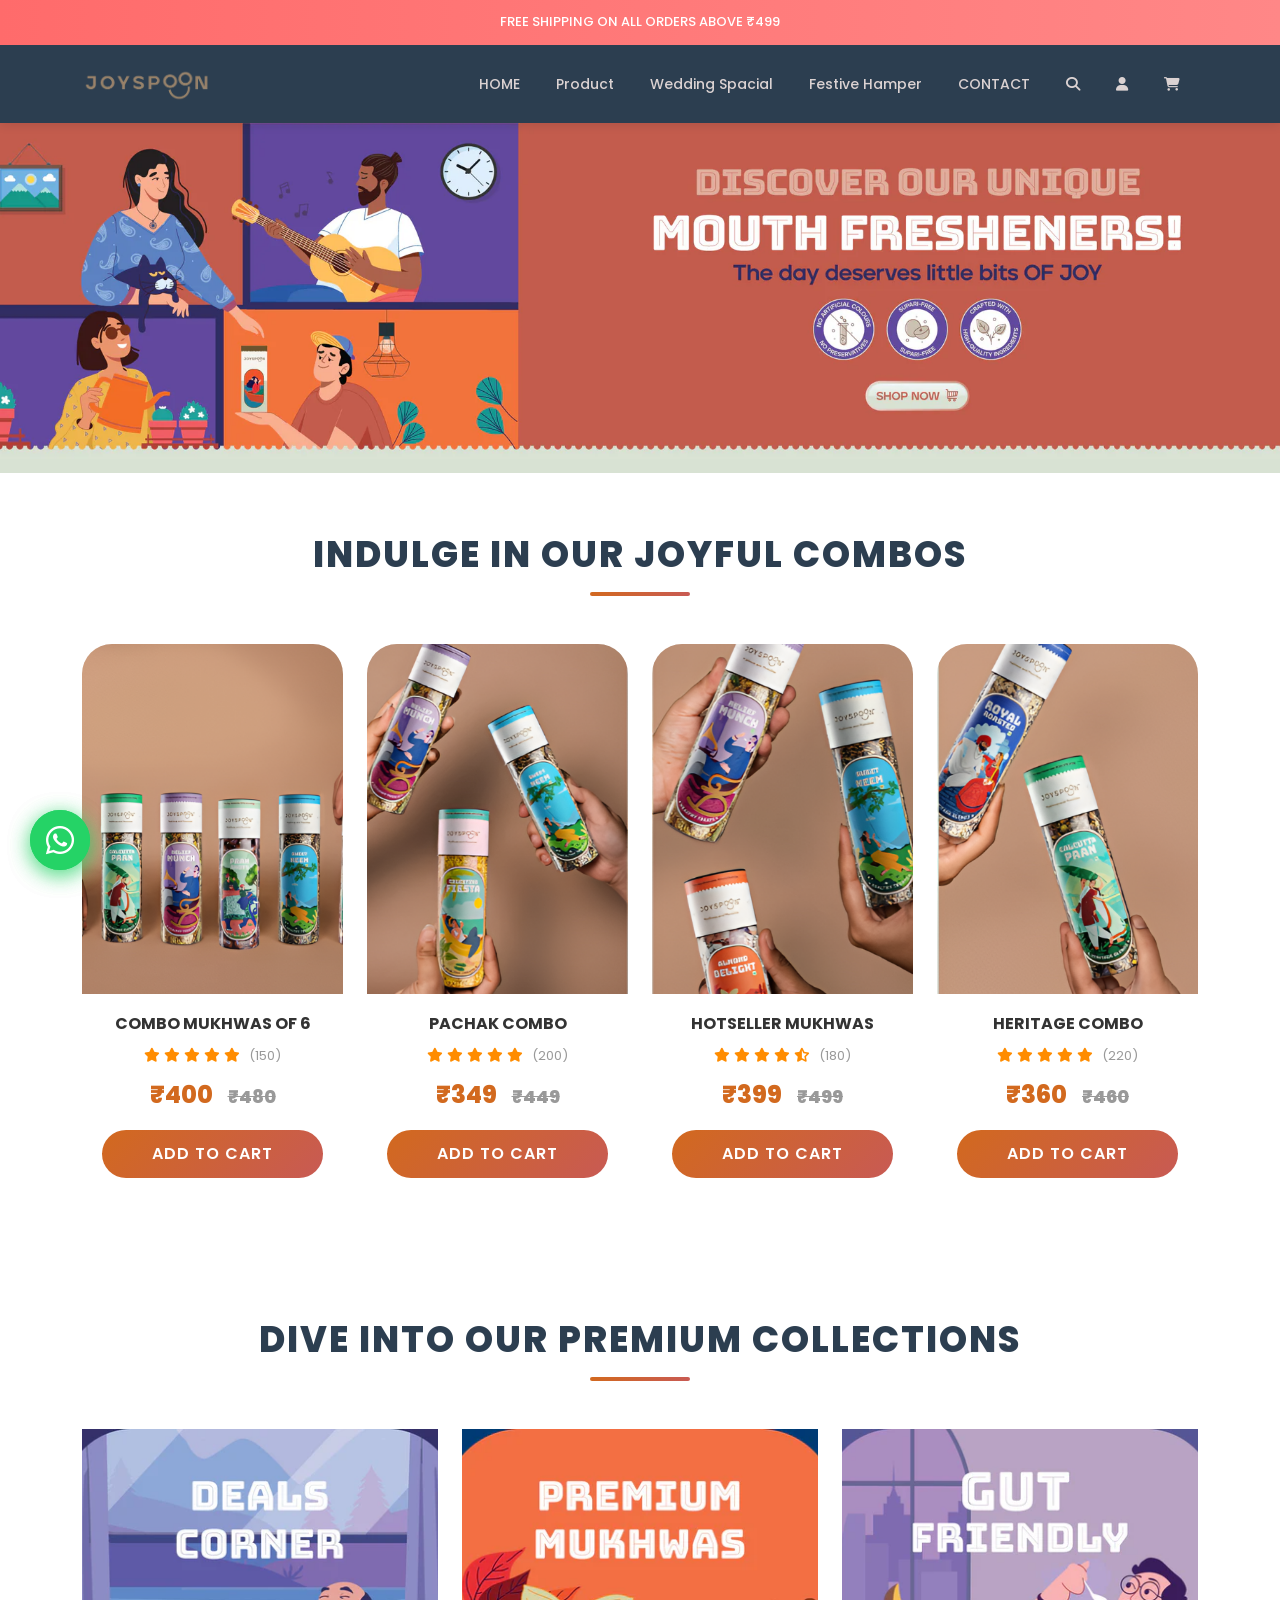
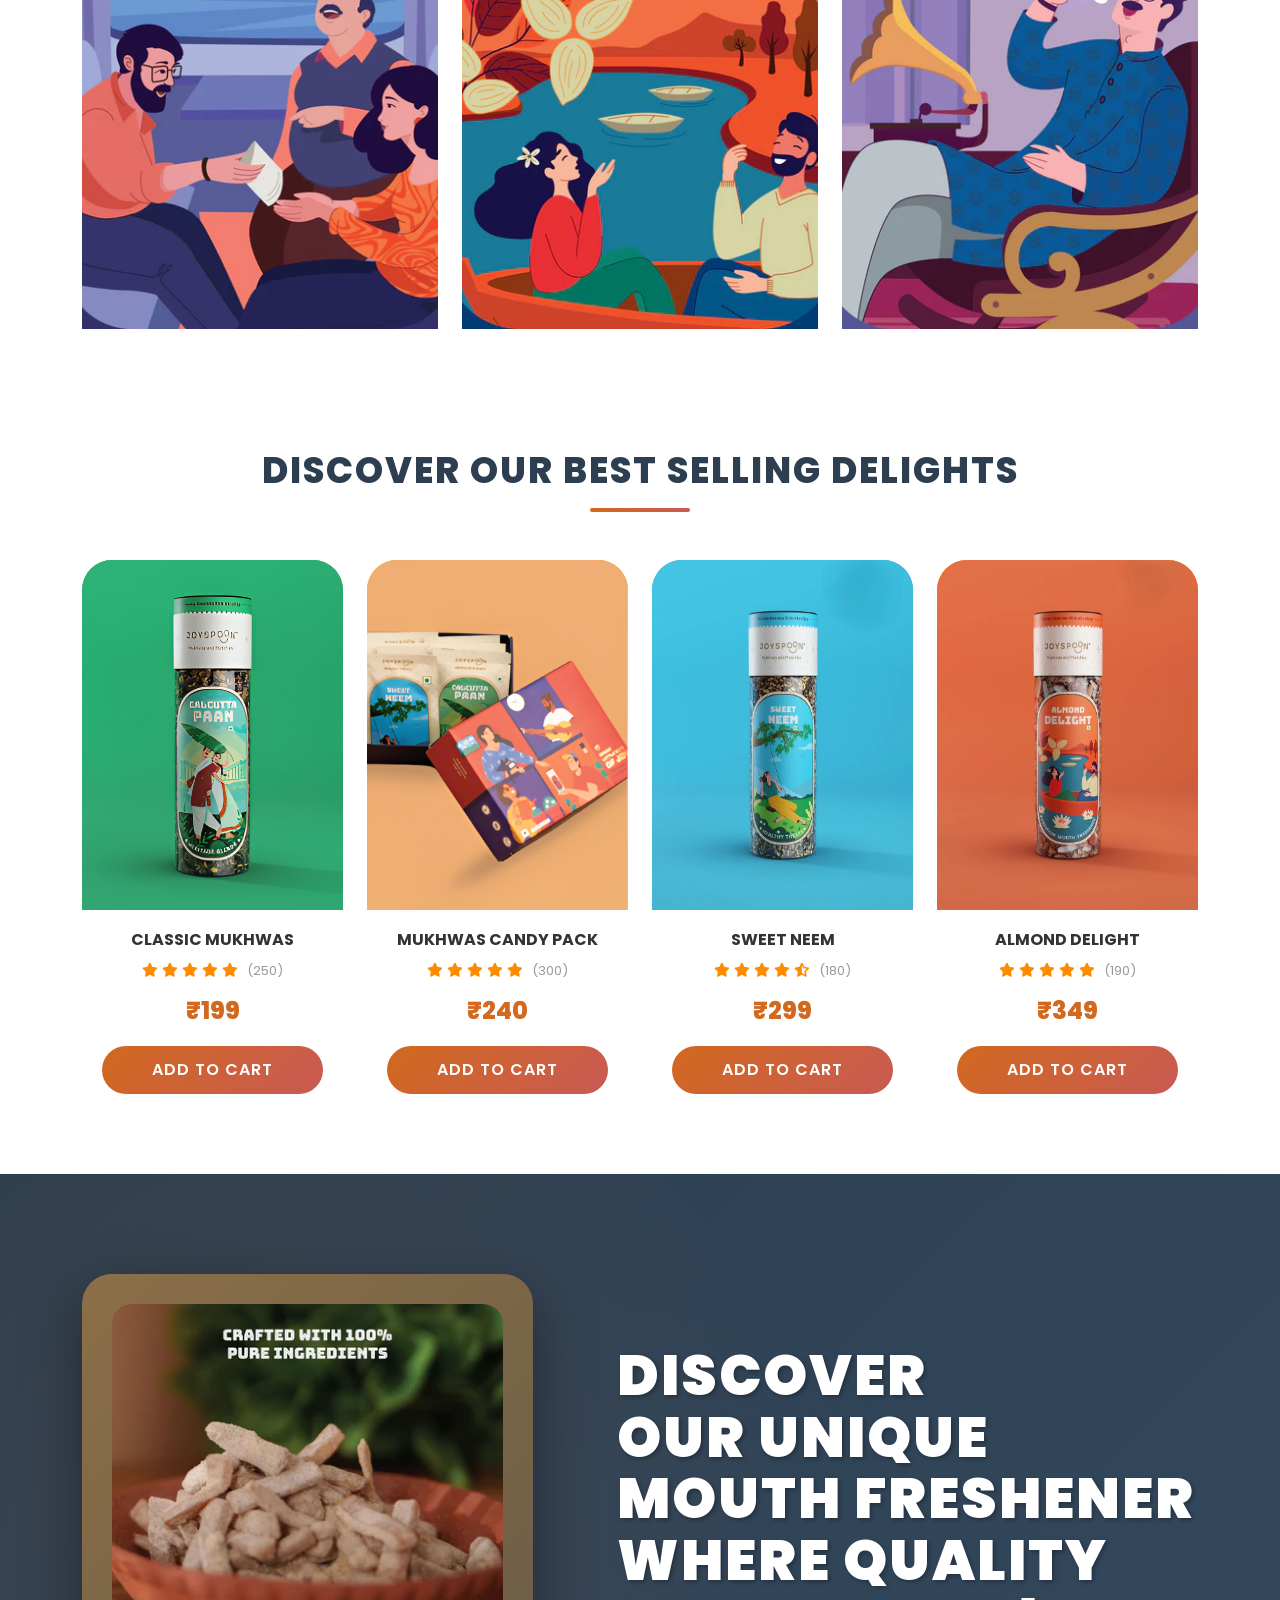
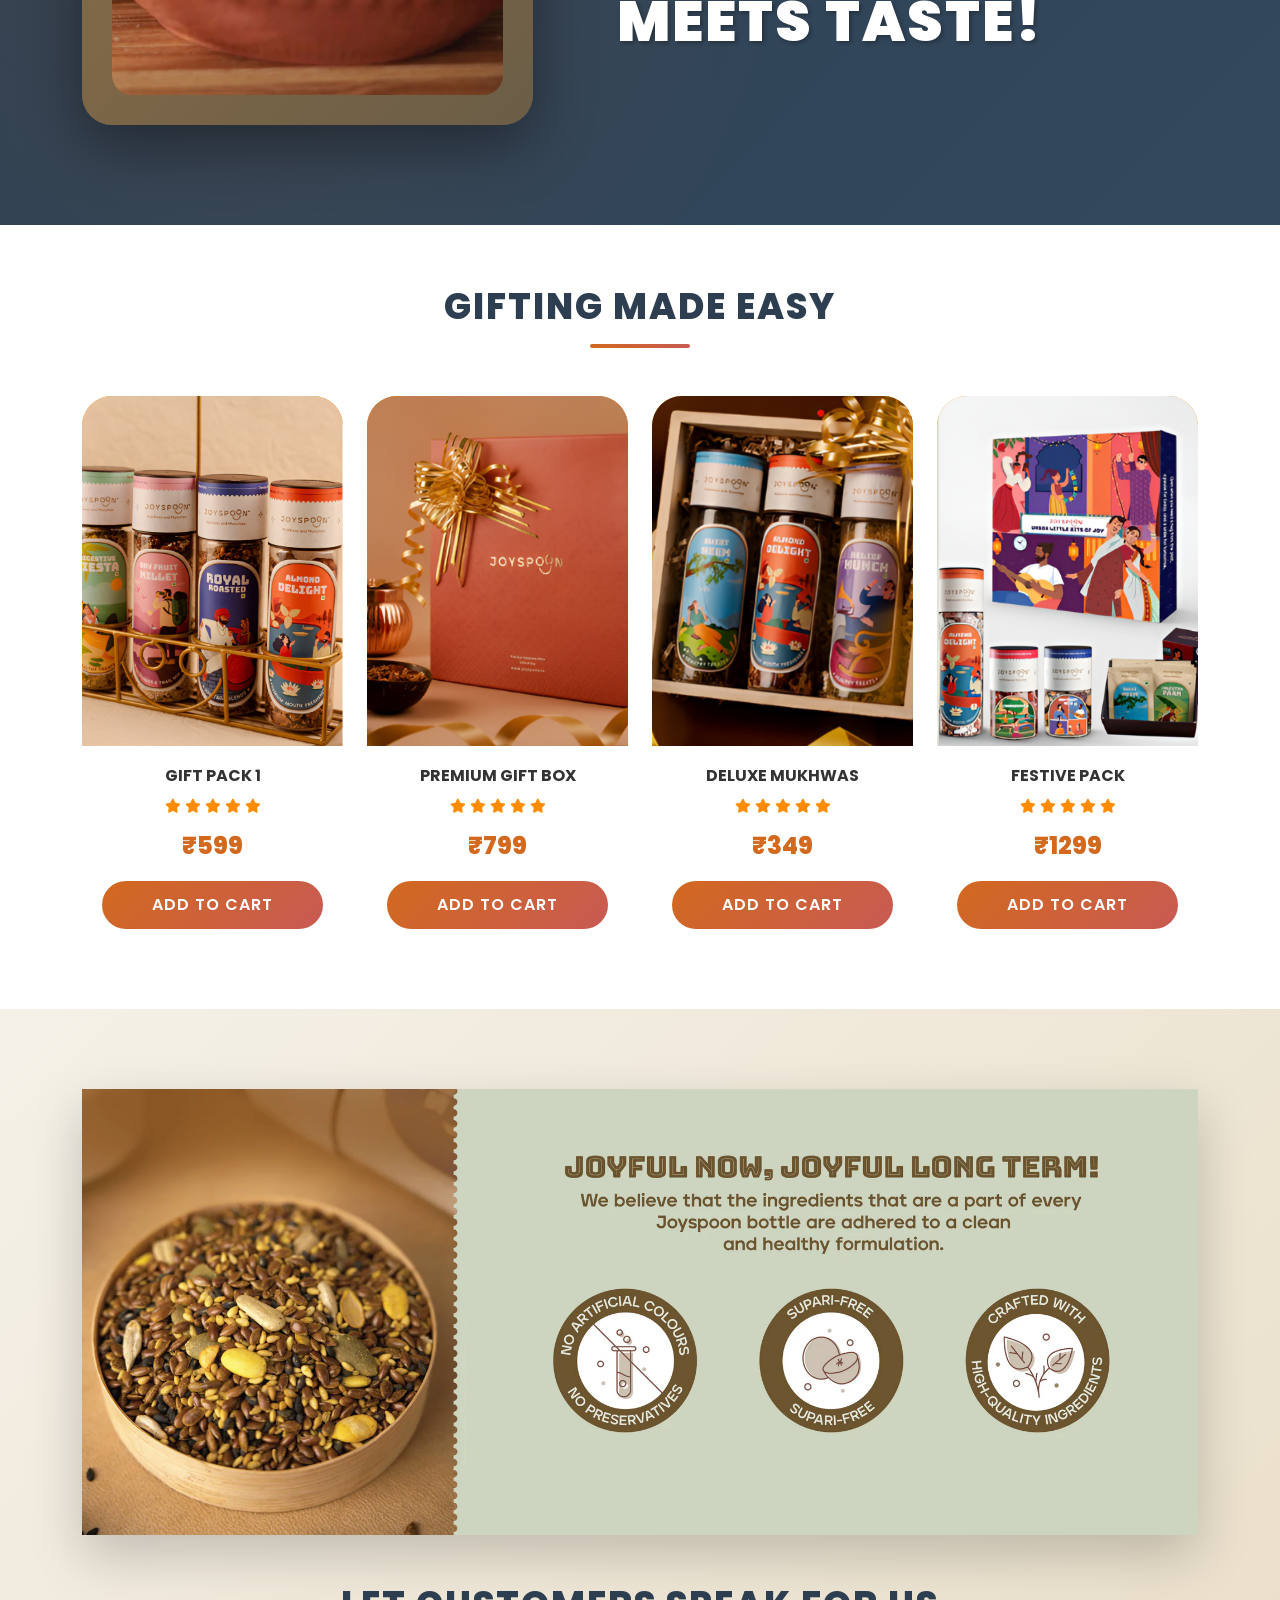
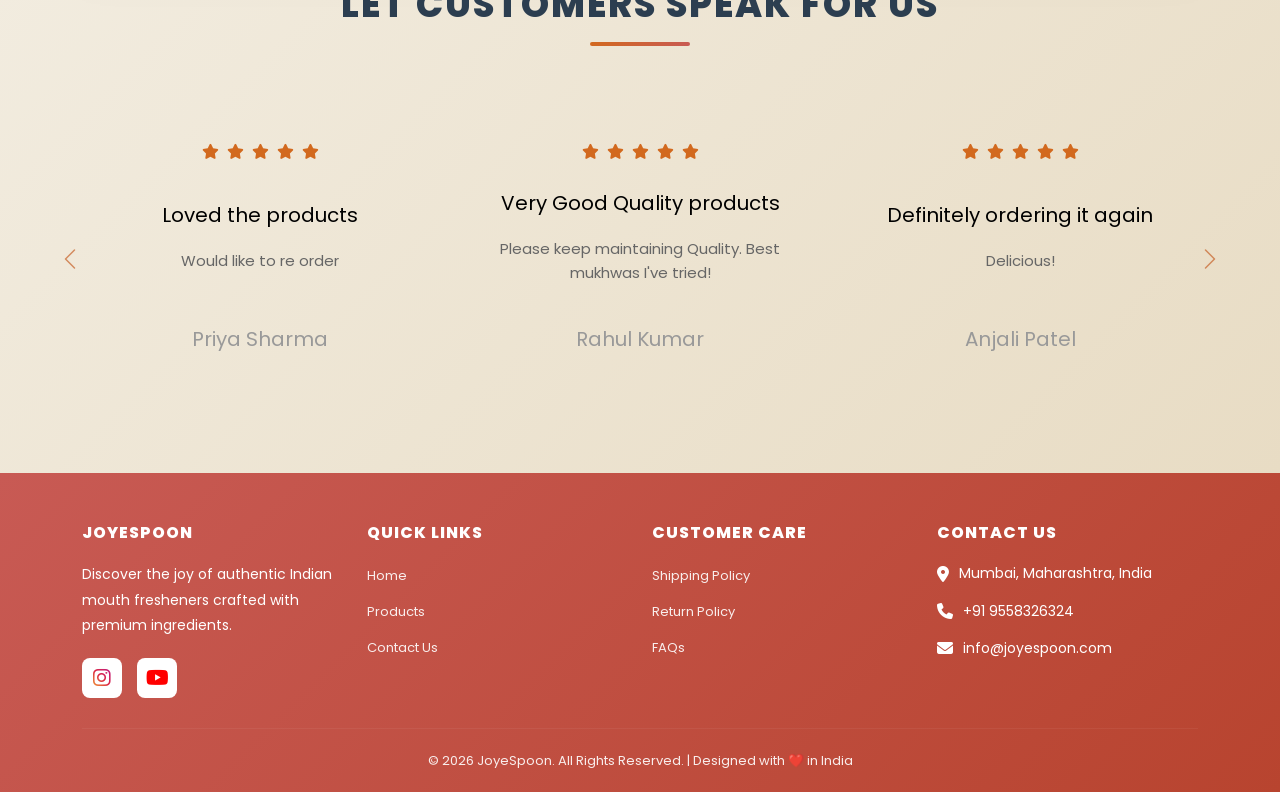
==== commit e6de72f3: "Update index.html" ====
--- a/index.html
+++ b/index.html
@@ -665,7 +665,7 @@
             <li>
               <i class="fas fa-map-marker-alt"></i> Mumbai, Maharashtra, India
             </li>
-            <li><i class="fas fa-phone"></i> +91 7801820504</li>
+            <li><i class="fas fa-phone"></i> +91 9558326324</li>
             <li><i class="fas fa-envelope"></i> info@joyespoon.com</li>
           </ul>
         </div>
